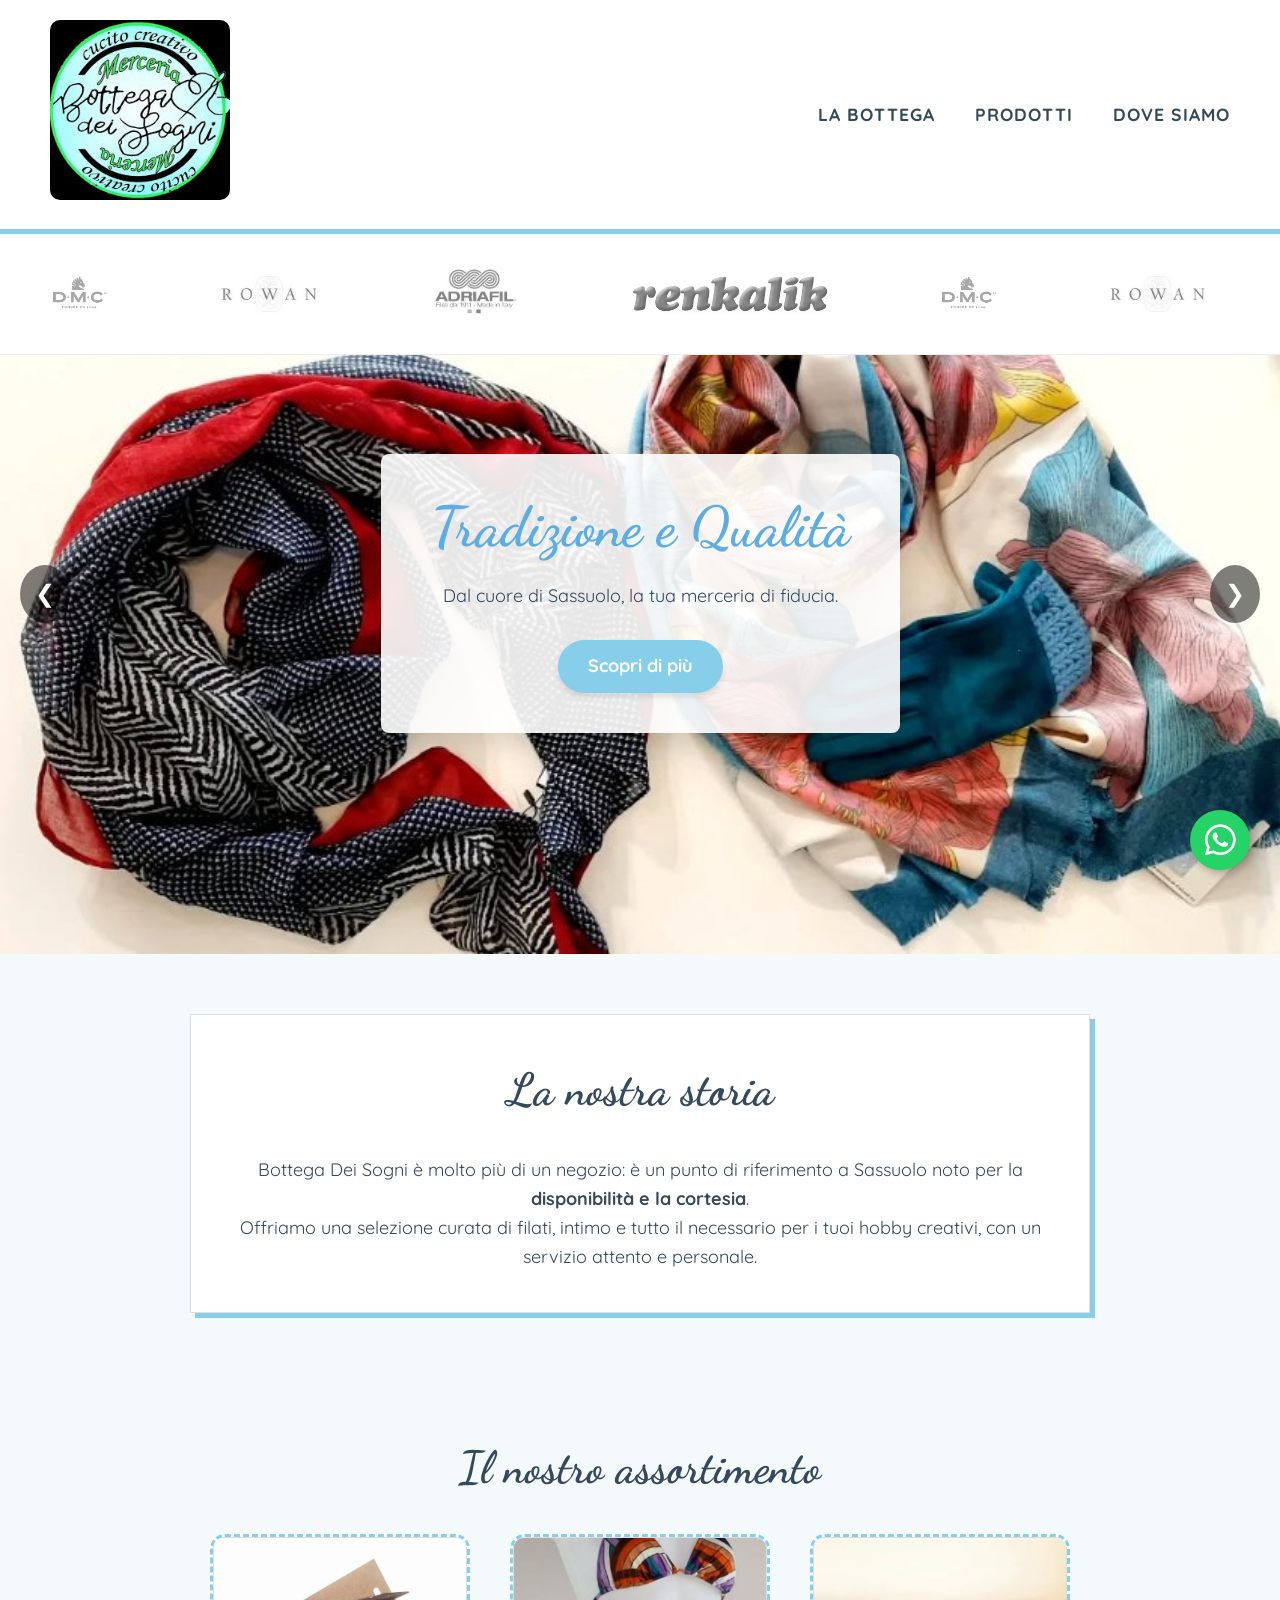
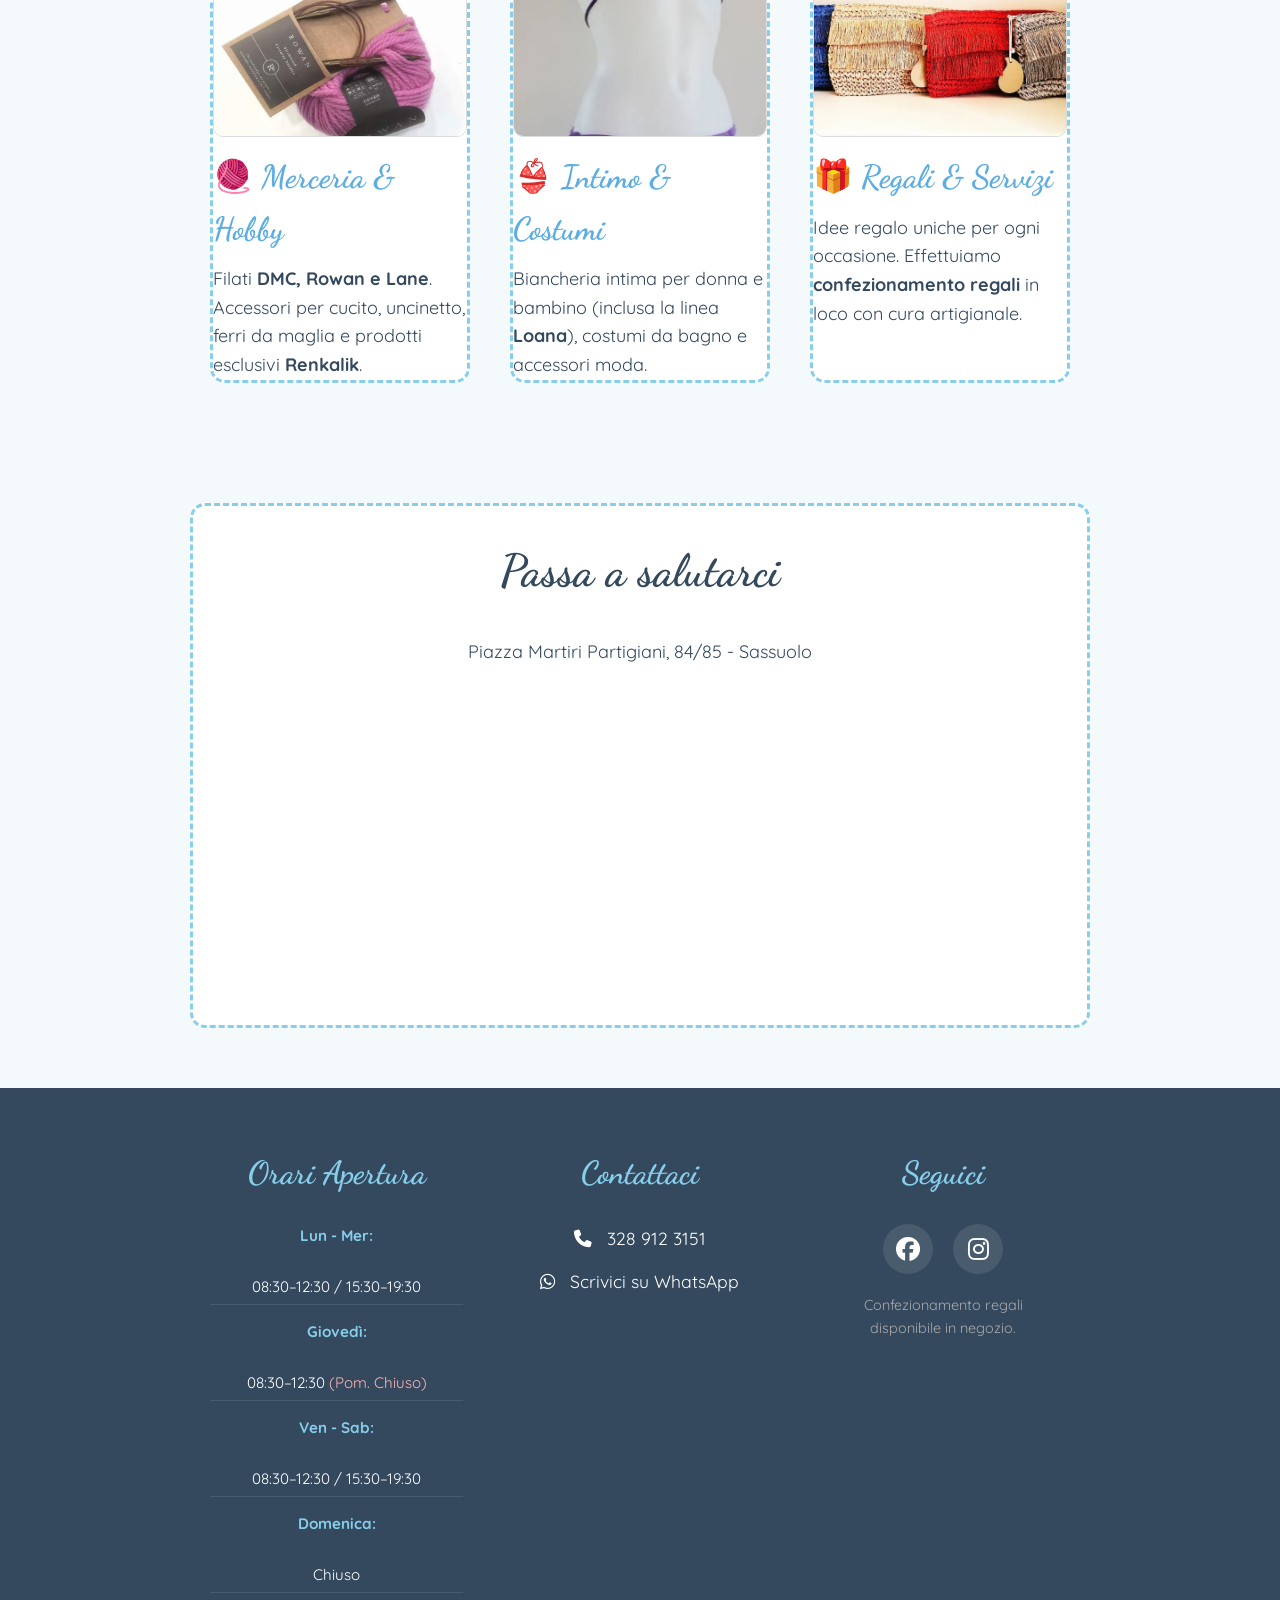
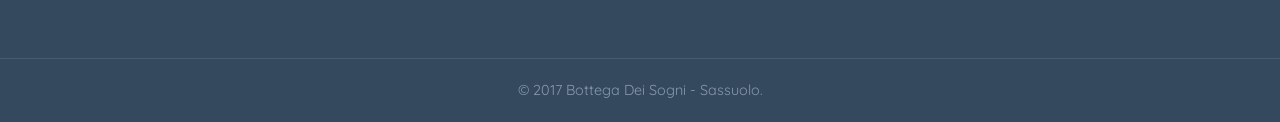
==== index.html @ 80fe4a5e "Update and rename BottegaDeiSogni.html to index.html" ====
<!DOCTYPE html>
<html lang="it">
<head>
    <meta charset="UTF-8">
    <meta name="viewport" content="width=device-width, initial-scale=1.0">
    <title>Bottega Dei Sogni - Sassuolo</title>
    <link rel="stylesheet" href="BottegaDeiSogni.css">
    <link rel="stylesheet" href="https://cdnjs.cloudflare.com/ajax/libs/font-awesome/6.5.1/css/all.min.css">
    <link href="https://fonts.googleapis.com/css2?family=Dancing+Script:wght@700&family=Quicksand:wght@400;600&display=swap" rel="stylesheet">
</head>
<body>

    <header>
        <div class="container header-layout">
            <div class="logo-container">
                <img src="logo.jpg" alt="Logo Bottega Dei Sogni" id="main-logo">
            </div>
            <nav>
                <ul>
                    <li><a href="#chi-siamo">La Bottega</a></li>
                    <li><a href="#prodotti">Prodotti</a></li>
                    <li><a href="#contatti">Dove Siamo</a></li>
                </ul>
            </nav>
        </div>
    </header>

    <section id="hero-slider">
        <div class="slider-wrapper">

            <div class="slide active" style="background-image: url('slide1.jpg');">
                <div class="hero-content">
                    <h1>Tradizione e Qualità</h1>
                    <p>Dal cuore di Sassuolo, la tua merceria di fiducia.</p>
                    <a href="#chi-siamo" class="btn">Scopri di più</a>
                </div>
            </div>

            <div class="slide" style="background-image: url('slide2.jpg');">
                <div class="hero-content">
                    <h1>Filati Pregiati</h1>
                    <p>DMC, Rowan e le migliori lane per le tue creazioni.</p>
                    <a href="#prodotti" class="btn">Guarda i filati</a>
                </div>
            </div>

            <div class="slide" style="background-image: url('slide3.jpg');">
                <div class="hero-content">
                    <h1>Intimo ed Eleganza</h1>
                    <p>Comfort e stile con le nostre linee esclusive.</p>
                    <a href="#contatti" class="btn">Vienici a trovare</a>
                </div>
            </div>

        </div>

        <section id="partners">
            <div class="logos-container">

                <div class="logos-slide">
                    <img src="logo-dmc.jpg" alt="DMC">
                    <img src="logo-rowan.jpg" alt="Rowan">
                    <img src="logo-adriafil.jpg" alt="Adriafil"> 
                    <img src="logo-renkalik.jpg" alt="Renkalik">

                    <img src="logo-dmc.jpg" alt="DMC">
                    <img src="logo-rowan.jpg" alt="Rowan">
                    <img src="logo-adriafil.jpg" alt="Adriafil">
                    <img src="logo-renkalik.jpg" alt="Renkalik">

                    <img src="logo-dmc.jpg" alt="DMC">
                    <img src="logo-rowan.jpg" alt="Rowan">
                    <img src="logo-adriafil.jpg" alt="Adriafil">
                    <img src="logo-renkalik.jpg" alt="Renkalik">
                </div>
            
                <div class="logos-slide">
                    <img src="logo-dmc.jpg" alt="DMC">
                    <img src="logo-rowan.jpg" alt="Rowan">
                    <img src="logo-adriafil.jpg" alt="Adriafil">
                    <img src="logo-renkalik.jpg" alt="Renkalik">

                    <img src="logo-dmc.jpg" alt="DMC">
                    <img src="logo-rowan.jpg" alt="Rowan">
                    <img src="logo-adriafil.jpg" alt="Adriafil">
                    <img src="logo-renkalik.jpg" alt="Renkalik">

                    <img src="logo-dmc.jpg" alt="DMC">
                    <img src="logo-rowan.jpg" alt="Rowan">
                    <img src="logo-adriafil.jpg" alt="Adriafil">
                    <img src="logo-renkalik.jpg" alt="Renkalik">
                </div>
            
            </div>
        </section>

        <button class="prev-btn" onclick="changeSlide(-1)">&#10094;</button>
        <button class="next-btn" onclick="changeSlide(1)">&#10095;</button>
    </section>

    <section id="chi-siamo" class="container section-padding">
        <div class="paper-effect">
            <h2>La nostra storia</h2>
            <p>Bottega Dei Sogni è molto più di un negozio: è un punto di riferimento a Sassuolo noto per la <strong>disponibilità e la cortesia</strong>.</p>
            <p>Offriamo una selezione curata di filati, intimo e tutto il necessario per i tuoi hobby creativi, con un servizio attento e personale.</p>
        </div>
    </section>

    <section id="prodotti" class="bg-pattern section-padding">
        <div class="container">
            <h2>Il nostro assortimento</h2>

            <div class="grid">
                <div class="card stitch-border">
                    <img src="merceria.jpg" alt="Filati e Merceria Sassuolo" class="card-img">
                    <h3>🧶 Merceria & Hobby</h3>
                    <p>Filati <strong>DMC, Rowan e Lane</strong>. Accessori per cucito, uncinetto, ferri da maglia e prodotti esclusivi <strong>Renkalik</strong>.</p>
                </div>
            
                <div class="card stitch-border">
                    <img src="intimo.jpg" alt="Intimo Donna Bambino Sassuolo" class="card-img">
                    <h3>👙 Intimo & Costumi</h3>
                    <p>Biancheria intima per donna e bambino (inclusa la linea <strong>Loana</strong>), costumi da bagno e accessori moda.</p>
                </div>
            
                <div class="card stitch-border">
                    <img src="regalo.jpg" alt="Idee Regalo e Confezioni" class="card-img">
                    <h3>🎁 Regali & Servizi</h3>
                    <p>Idee regalo uniche per ogni occasione. Effettuiamo <strong>confezionamento regali</strong> in loco con cura artigianale.</p>
                </div>
            </div>
            
        </div>
    </section>

    <section id="contatti" class="container section-padding">
        <div class="contact-box stitch-border">
            <h2>Passa a salutarci</h2>
            <p>Piazza Martiri Partigiani, 84/85 - Sassuolo</p>
            
            <iframe 
                src="https://www.google.com/maps/embed?pb=!1m18!1m12!1m3!1d2870.56789!2d10.78!3d44.54!2m3!1f0!2f0!3f0!3m2!1i1024!2i768!4f13.1!3m3!1m2!1s0x0%3A0x0!2zNDTCsDMyJzI0LjAiTiAxMMKwNDYnNDguMCJF!5e0!3m2!1sit!2sit!4v1600000000000!5m2!1sit!2sit" 
                width="100%" 
                height="300" 
                style="border:0; margin-top: 20px;" 
                allowfullscreen="" 
                loading="lazy">
            </iframe>
        </div>
    </section>
    
    <footer>
        <div class="container footer-content">

            <div class="footer-col">
                <h3>Orari Apertura</h3>
                <ul class="orari-list">
                    <li><strong>Lun - Mer:</strong><br>08:30–12:30 / 15:30–19:30</li>
                    <li><strong>Giovedì:</strong><br>08:30–12:30 <span style="color: #ffb3b3;">(Pom. Chiuso)</span></li>
                    <li><strong>Ven - Sab:</strong><br>08:30–12:30 / 15:30–19:30</li>
                    <li><strong>Domenica:</strong><br>Chiuso</li>
                </ul>
            </div>

            <div class="footer-col">
                <h3>Contattaci</h3>
                <ul class="contact-list">
                    <li>
                        <i class="fas fa-phone"></i> 
                        <a href="tel:+39 328 912 3151"> 328 912 3151</a>
                    </li>
                    <li>
                        <i class="fab fa-whatsapp"></i> 
                        <a href="https://wa.me/393289123151">Scrivici su WhatsApp</a>
                    </li>
                </ul>
            </div>

            <div class="footer-col">
                <h3>Seguici</h3>
                <div class="social-icons">
                    <a href="https://www.facebook.com/p/Bottega-Dei-Sogni-Sassuolo" target="_blank" title="Facebook">
                        <i class="fab fa-facebook"></i>
                    </a>
                    <a href="https://www.instagram.com/" target="_blank" title="Instagram">
                        <i class="fab fa-instagram"></i>
                    </a>
                </div>
                <p style="margin-top: 20px; font-size: 0.9rem; color: #aaa;">
                    Confezionamento regali<br>disponibile in negozio.
                </p>
            </div>

        </div>

        <div class="copyright">
            <p>&copy; 2017 Bottega Dei Sogni - Sassuolo.</p>
        </div>
    </footer>
    <script>
        let currentSlide = 0;
        const slides = document.querySelectorAll('.slide');
        const totalSlides = slides.length;
        
        // Funzione per cambiare slide automaticamente
        function showSlide(index) {
            // Rimuovi 'active' da tutte
            slides.forEach(slide => slide.classList.remove('active'));

            // Calcola l'indice corretto (se arrivi alla fine, ricomincia)
            if (index >= totalSlides) currentSlide = 0;
            else if (index < 0) currentSlide = totalSlides - 1;
            else currentSlide = index;
        
            // Aggiungi 'active' a quella giusta
            slides[currentSlide].classList.add('active');
        }

        // Funzione per i pulsanti
        function changeSlide(direction) {
            showSlide(currentSlide + direction);
        }

        // Cambio automatico ogni 5 secondi
        setInterval(() => {
            changeSlide(1);
        }, 5000);
    </script>
        <a href="https://wa.me/393330000000" class="whatsapp-float" target="_blank">
        <i class="fab fa-whatsapp"></i>
    </a>
</body>

</html>
---- BottegaDeiSogni.css ----
/* --- COLORI & FONT --- */
:root {
    --azzurro: #87CEEB;     /* Il tuo azzurro chiaro */
    --azzurro-dark: #5dade2; /* Un azzurro più intenso per i bordi */
    --bianco: #ffffff;
    --sfondo: #f4f9fc;      /* Un bianco ghiaccio appena sporco di blu */
    --testo: #34495e;       /* Blu scuro elegante */
    
    --font-titoli: 'Dancing Script', cursive; /* Font "scritto a mano" */
    --font-testo: 'Quicksand', sans-serif;    /* Font rotondo e leggibile */
}

/* --- RESET BASE --- */
* { margin: 0; padding: 0; box-sizing: border-box; }

body {
    /* Colore di base */
    background-color: var(--sfondo);
    color: var(--testo);
    font-family: var(--font-testo);
    font-size: 18px;
    line-height: 1.6;

    /* --- SFONDO A STRISCE GLOBALE --- */
    background-image: repeating-linear-gradient(
        45deg,
        var(--sfondo),
        var(--sfondo) 10px,
        #eef6fa 20px, /* Un azzurrino chiarissimo */
        #eef6fa 20px
    );
    
    /* TRUCCO PRO: Lo sfondo resta fermo mentre scorri */
    background-attachment: fixed; 
}

/* --- HEADER & LOGO --- */
header {
    background-color: var(--bianco);
    padding: 20px 0;
    border-bottom: 5px solid var(--azzurro); /* Bordo colorato sotto al menu */
    text-align: center;
}

.header-layout {
    display: flex;
    flex-direction: column;
    align-items: center;
    gap: 15px;
}

#main-logo {
    max-width: 200px; /* Regola questa dimensione in base al tuo logo */
    height: auto;
    border-radius: 10px; /* Angoli del logo smussati */
}

nav ul {
    list-style: none;
    display: flex;
    gap: 30px;
    margin-top: 10px;
}

nav a {
    text-decoration: none;
    color: var(--testo);
    font-weight: bold;
    font-size: 1.1rem;
    text-transform: uppercase;
    letter-spacing: 1px;
    padding-bottom: 5px;
    border-bottom: 2px solid transparent;
    transition: 0.3s;
}

nav a:hover {
    color: var(--azzurro-dark);
    border-bottom: 2px solid var(--azzurro);
}

/* --- HERO SECTION (Semplice e diretta) --- */
#hero {
    background-color: var(--bianco);
    padding: 60px 20px;
    text-align: center;
    border-bottom: 2px dashed var(--azzurro); /* EFFETTO CUCITURA */
}

h1 {
    font-family: var(--font-titoli);
    font-size: 3.5rem; /* Titolo grande */
    color: var(--azzurro-dark);
    margin-bottom: 10px;
}

.subtitle {
    font-size: 1.2rem;
    color: #666;
    margin-bottom: 20px;
}

.divider {
    font-size: 2rem;
    color: var(--azzurro);
    margin: 20px 0;
}

.btn {
    background-color: var(--azzurro);
    color: var(--bianco);
    padding: 12px 30px;
    border-radius: 50px;
    text-decoration: none;
    font-weight: bold;
    box-shadow: 0 4px 6px rgba(0,0,0,0.1); /* Ombra sotto il bottone */
    transition: transform 0.2s;
}

.btn:hover {
    background-color: var(--azzurro-dark);
    transform: scale(1.05); /* Si ingrandisce leggermente */
}

/* --- EFFETTO CARTA --- */
.container {
    max-width: 900px;
    margin: 0 auto;
    padding: 0 20px;
}

.section-padding { padding: 60px 0; }

.paper-effect {
    background: #fff;
    padding: 40px;
    border: 1px solid #ddd;
    box-shadow: 5px 5px 0px var(--azzurro); /* Ombra solida azzurra */
    text-align: center;
}

h2 {
    font-family: var(--font-titoli);
    font-size: 2.8rem;
    color: var(--testo);
    margin-bottom: 30px;
    text-align: center;
}

/* --- IMMAGINI NELLE CARD --- */
.card-img {
    width: 100%;            /* Occupa tutta la larghezza della card */
    height: 200px;          /* Altezza fissa per tenerle tutte uguali */
    object-fit: cover;      /* Taglia l'immagine se è troppo grande senza deformarla */
    border-radius: 10px;    /* Arrotonda gli angoli */
    margin-bottom: 15px;    /* Spazio tra foto e titolo */
    border: 1px solid #ddd; /* Un bordino leggero attorno alla foto */
}

/* --- GRIGLIA PRODOTTI --- */


.grid {
    display: grid;
    grid-template-columns: repeat(auto-fit, minmax(250px, 1fr));
    gap: 40px;
}
#prodotti {
    background-color: transparent; /* <--- FONDAMENTALE: Toglie il bianco e mostra le strisce */
    padding: 60px 0; /* Mantiene lo spazio sopra e sotto */
}

/* Assicuriamoci che le CARD rimangano bianche, altrimenti non si legge il testo sulle strisce */
.card {
    background-color: #ffffff; /* Le schede devono essere bianche */
    /* ... lascia le altre regole che c'erano (border, padding, ecc.) ... */
}       

/* QUESTA CLASSE CREA L'EFFETTO CUCITURA */
.stitch-border {
    border: 3px dashed var(--azzurro);
    border-radius: 15px;
}

.card:hover {
    transform: translateY(-10px);
    box-shadow: 0 10px 20px rgba(0,0,0,0.1);
    border-color: var(--azzurro-dark);
}

.card h3 {
    font-family: var(--font-titoli);
    font-size: 2rem;
    color: var(--azzurro-dark);
    margin-bottom: 10px;
}

/* --- CONTATTI E FOOTER --- */
.contact-box {
    background: var(--bianco);
    padding: 30px;
    text-align: center;
}

footer {
    background-color: var(--testo);
    color: var(--bianco);
    text-align: center;
    padding: 30px;
    font-size: 0.9rem;
}

/* --- FOOTER & CONTATTI (Versione Centrata) --- */
footer {
    background-color: var(--testo); /* Blu scuro */
    color: var(--bianco);
    padding: 60px 0 20px 0;
    text-align: center; /* <-- QUESTO CENTRA TUTTI I TESTI */
}

.footer-content {
    display: flex;
    flex-wrap: wrap;
    justify-content: center; /* <-- QUESTO CENTRA LE COLONNE NELLA PAGINA */
    gap: 50px; /* Spazio abbondante tra le colonne */
}

.footer-col {
    flex: 1; /* Le colonne prendono lo stesso spazio */
    min-width: 250px; /* Non diventano mai troppo piccole */
    max-width: 350px;
}

.footer-col h3 {
    font-family: var(--font-titoli);
    font-size: 2rem;
    color: var(--azzurro);
    margin-bottom: 25px;
}

/* LISTA CONTATTI */
.contact-list {
    list-style: none;
    padding: 0;
}

.contact-list li {
    margin-bottom: 15px;
    font-size: 1.1rem;
    display: flex;
    align-items: center;
    justify-content: center; /* <-- FONDAMENTALE: Centra icona e testo insieme */
    gap: 15px;
}

.contact-list a {
    color: var(--bianco);
    text-decoration: none;
    transition: 0.3s;
}

.contact-list a:hover {
    color: var(--azzurro);
    text-decoration: underline;
}

/* ICONE SOCIAL */
.social-icons {
    display: flex;
    justify-content: center; /* <-- Centra le icone social */
    gap: 20px;
}

.social-icons a {
    background-color: rgba(255,255,255,0.1);
    color: var(--bianco);
    width: 50px;
    height: 50px;
    display: flex;
    align-items: center;
    justify-content: center;
    border-radius: 50%;
    font-size: 1.5rem;
    transition: 0.3s;
    text-decoration: none;
}

.social-icons a:hover {
    background-color: var(--azzurro);
    transform: translateY(-5px) scale(1.1); /* Effetto pop leggermente più grande */
}

/* COPYRIGHT IN FONDO */
.copyright {
    margin-top: 50px;
    padding-top: 20px;
    border-top: 1px solid rgba(255,255,255,0.1);
    font-size: 0.9rem;
    color: #8898aa; /* Grigio chiaro elegante */
}

/* MOBILE */
@media (max-width: 768px) {
    .footer-content {
        flex-direction: column;
        align-items: center; /* Assicura che su mobile sia tutto al centro */
        gap: 40px;
    }
}

/* Stile specifico per la lista orari */
.orari-list {
    list-style: none; /* Toglie i pallini */
    padding: 0;
    font-size: 0.95rem;
}

.orari-list li {
    margin-bottom: 15px; /* Spazio tra i giorni */
    border-bottom: 1px solid rgba(255,255,255,0.1); /* Righetta sottile separatoria */
    padding-bottom: 5px;
}

.orari-list strong {
    color: var(--azzurro); /* Giorni in azzurro */
    display: block; /* Mette il giorno sopra e l'orario sotto */
    margin-bottom: 2px;
}   

/* --- AGGIUSTAMENTI SPECIFICI PER MOBILE --- */

/* Quando lo schermo è più stretto di 768px (tablet e cellulari) */
@media (max-width: 768px) {
    
    /* Rimpiccioliamo il logo */
    #main-logo {
        max-width: 150px; /* Era 200px su desktop. Proviamo 150px. */
    }

    /* Già che ci siamo, riduciamo un po' anche il titolo principale che spesso su mobile va a capo male */
    h1 {
        font-size: 2.5rem; /* Era 3.5rem */
    }
}

/* --- LAYOUT DESKTOP FULL WIDTH --- */
@media (min-width: 769px) {
    
    /* 1. Sblocchiamo la larghezza del contenitore SOLO nell'header */
    header .container {
        max-width: 100%;    /* Occupa tutto lo schermo */
        padding: 0 50px;    /* Lascia un po' di aria dai bordi del monitor */
    }

    /* 2. Disponiamo Logo e Menu agli estremi opposti */
    .header-layout {
        display: flex;
        flex-direction: row;            /* Mette gli elementi in riga orizzontale */
        justify-content: space-between; /* <--- QUESTO è il comando chiave: spinge A e B agli estremi */
        align-items: center;            /* Centra verticalmente (così il menu non è più alto del logo) */
    }

    /* 3. Sistemiamo il menu */
    nav ul {
        margin-top: 0;
        gap: 40px; /* Più spazio tra le voci del menu */
    }

    /* 4. Dimensione logo Desktop */
    #main-logo {
        max-width: 180px; 
    }
}

/* --- HERO SLIDER --- */
#hero-slider {
    position: relative;
    width: 100%;
    height: 80vh; /* Alto l'80% dello schermo, molto impattante */
    overflow: hidden;
}

.slide {
    position: absolute;
    top: 0;
    left: 0;
    width: 100%;
    height: 100%;
    background-size: cover;
    background-position: center;
    display: flex; /* Flexbox per centrare il testo */
    align-items: center;
    justify-content: center;
    text-align: center;
    opacity: 0; /* Di base sono invisibili */
    transition: opacity 1s ease-in-out; /* Effetto dissolvenza elegante */
}

/* La classe .active rende visibile la slide corrente */
.slide.active {
    opacity: 1;
}

/* --- CORREZIONE HERO CONTENT --- */
.hero-content {
    background: rgba(255, 255, 255, 0.9); /* Sfondo bianco un po' più solido */
    padding: 40px 50px;
    border-radius: 8px;
    box-shadow: 0 10px 30px rgba(0,0,0,0.15);
    max-width: 700px;
    
    /* QUESTA È LA PARTE CHE RISOLVE IL PROBLEMA: */
    display: flex;           /* Attiva il layout intelligente */
    flex-direction: column;  /* Ordina tutto in verticale (uno sotto l'altro) */
    align-items: center;     /* Centra tutto orizzontalmente */
    gap: 20px;               /* Mette 20px di spazio automatico tra Titolo, Testo e Bottone */
}

/* Assicuriamoci che i margini vecchi non diano fastidio */
.hero-content h1 {
    margin: 0; /* Toglie margini extra al titolo */
    line-height: 1.2;
}

.hero-content p {
    margin: 0; /* Toglie margini extra al paragrafo */
}

.hero-content .btn {
    margin-top: 10px; /* Un po' di aria in più sopra il bottone se serve */
}

/* Pulsanti frecce */
.prev-btn, .next-btn {
    position: absolute;
    top: 50%;
    transform: translateY(-50%);
    background: rgba(0,0,0,0.5);
    color: white;
    border: none;
    padding: 15px;
    cursor: pointer;
    font-size: 24px;
    border-radius: 50%;
    transition: 0.3s;
}

.prev-btn:hover, .next-btn:hover { background: var(--azzurro); }
.prev-btn { left: 20px; }
.next-btn { right: 20px; }

/* --- OTTIMIZZAZIONE SLIDER MOBILE --- */
@media (max-width: 768px) {
    
    .hero-content {
        /* 1. Riduciamo drasticamente lo spazio interno (padding) */
        padding: 20px 15px; 
        
        /* 2. Rendiamo lo sfondo più trasparente (0.8 invece di 0.9) così si vede la foto sotto */
        background: rgba(255, 255, 255, 0.8); 
        
        /* 3. Stringiamo la larghezza massima */
        width: 85%; 
        margin: 0 auto; /* Assicura che resti centrato */
        
        /* 4. Riduciamo lo spazio tra gli elementi interni */
        gap: 10px;
    }

    /* Rimpiccioliamo il testo per non occupare tutto lo schermo */
    .hero-content h1 {
        font-size: 2rem; /* Titolo più piccolo */
    }

    .hero-content p {
        font-size: 1rem; /* Testo più piccolo */
        line-height: 1.3;
    }

    .hero-content .btn {
        padding: 8px 20px; /* Bottone più compatto */
        font-size: 0.9rem;
    }
}

/* --- MIGLIORAMENTO CARD PRODOTTI (Effetto Zoom) --- */

/* 1. Prepariamo la card a contenere l'effetto */
.card {
    transition: all 0.4s ease; /* Rende tutti i movimenti fluidi */
    overflow: hidden; /* Fondamentale: se la foto si ingrandisce, non esce dai bordi */
}

/* 2. Regole specifiche per l'immagine dentro la card */
.card-img {
    transition: transform 0.5s ease; /* L'immagine si muove più lentamente della card */
    width: 100%;
    /* Assicuriamoci che l'immagine riempia bene lo spazio */
    display: block; 
}

/* 3. COSA SUCCEDE QUANDO PASSI IL MOUSE (HOVER) */
.card:hover {
    transform: translateY(-10px); /* La card sale verso l'alto */
    box-shadow: 0 15px 30px rgba(135, 206, 235, 0.3); /* Ombra azzurra luminosa sotto */
    border-style: solid; /* Il bordo tratteggiato diventa solido e deciso */
    border-color: var(--azzurro-dark);
}

.card:hover .card-img {
    transform: scale(1.1); /* L'immagine si ingrandisce del 10% (Zoom In) */
}

/* --- INFINITE LOGO SLIDER (LOOP FIX) --- */
#partners {
    padding: 30px 0;
    background-color: white;
    overflow: hidden; /* Nasconde ciò che esce */
    position: relative;
    border-bottom: 1px solid #eee;
}

.logos-container {
    display: flex;
    width: 100%;
    /* Questo assicura che non ci siano spazi strani tra le due strisce */
    white-space: nowrap; 
}

.logos-slide {
    display: flex;
    align-items: center;
    /* L'animazione muove la striscia verso sinistra */
    animation: scroll 35s linear infinite;
}

/* Stile loghi */
.logos-slide img {
    height: 60px; /* Altezza loghi */
    margin: 0 50px; /* Spazio abbondante tra i loghi */
    filter: grayscale(100%);
    opacity: 0.6;
    transition: 0.3s;
    /* Importante: impedisce che i loghi vengano schiacciati */
    flex-shrink: 0; 
}

.logos-slide img:hover {
    filter: grayscale(0%);
    opacity: 1;
    transform: scale(1.1);
}

/* IL MOTORE DEL LOOP */
@keyframes scroll {
    from {
        transform: translateX(0);
    }
    to {
        /* Sposta la striscia esattamente della sua intera lunghezza */
        transform: translateX(-100%);
    }
}

/* MOBILE */
@media (max-width: 768px) {
    .logos-slide img {
        height: 40px;
        margin: 0 25px;
    }
}


/* --- BOTTONE WHATSAPP FLUTTUANTE --- */
.whatsapp-float {
    position: fixed;
    width: 60px;
    height: 60px;
    bottom: 30px;
    right: 30px;
    background-color: #25d366;
    color: #FFF;
    border-radius: 50%;
    text-align: center;
    font-size: 35px;
    box-shadow: 2px 2px 10px rgba(0,0,0,0.3);
    z-index: 1000;
    
    /* Per centrare l'icona */
    display: flex;
    align-items: center;
    justify-content: center;
    
    transition: all 0.3s ease;

    /* --- AGGIUNGI QUESTA RIGA FONDAMENTALE: --- */
    text-decoration: none !important; /* Toglie la striscia sotto */
}

/* Effetto quando passi il mouse */
.whatsapp-float:hover {
    background-color: #128c7e; /* Verde più scuro */
    transform: scale(1.1); /* Si ingrandisce un po' */
    color: white;
}

/* MOBILE: Lo facciamo un po' più piccolo per non coprire troppo */
@media (max-width: 768px) {
    .whatsapp-float {
        width: 50px;
        height: 50px;
        bottom: 20px;
        right: 20px;
        font-size: 28px;
    }
}
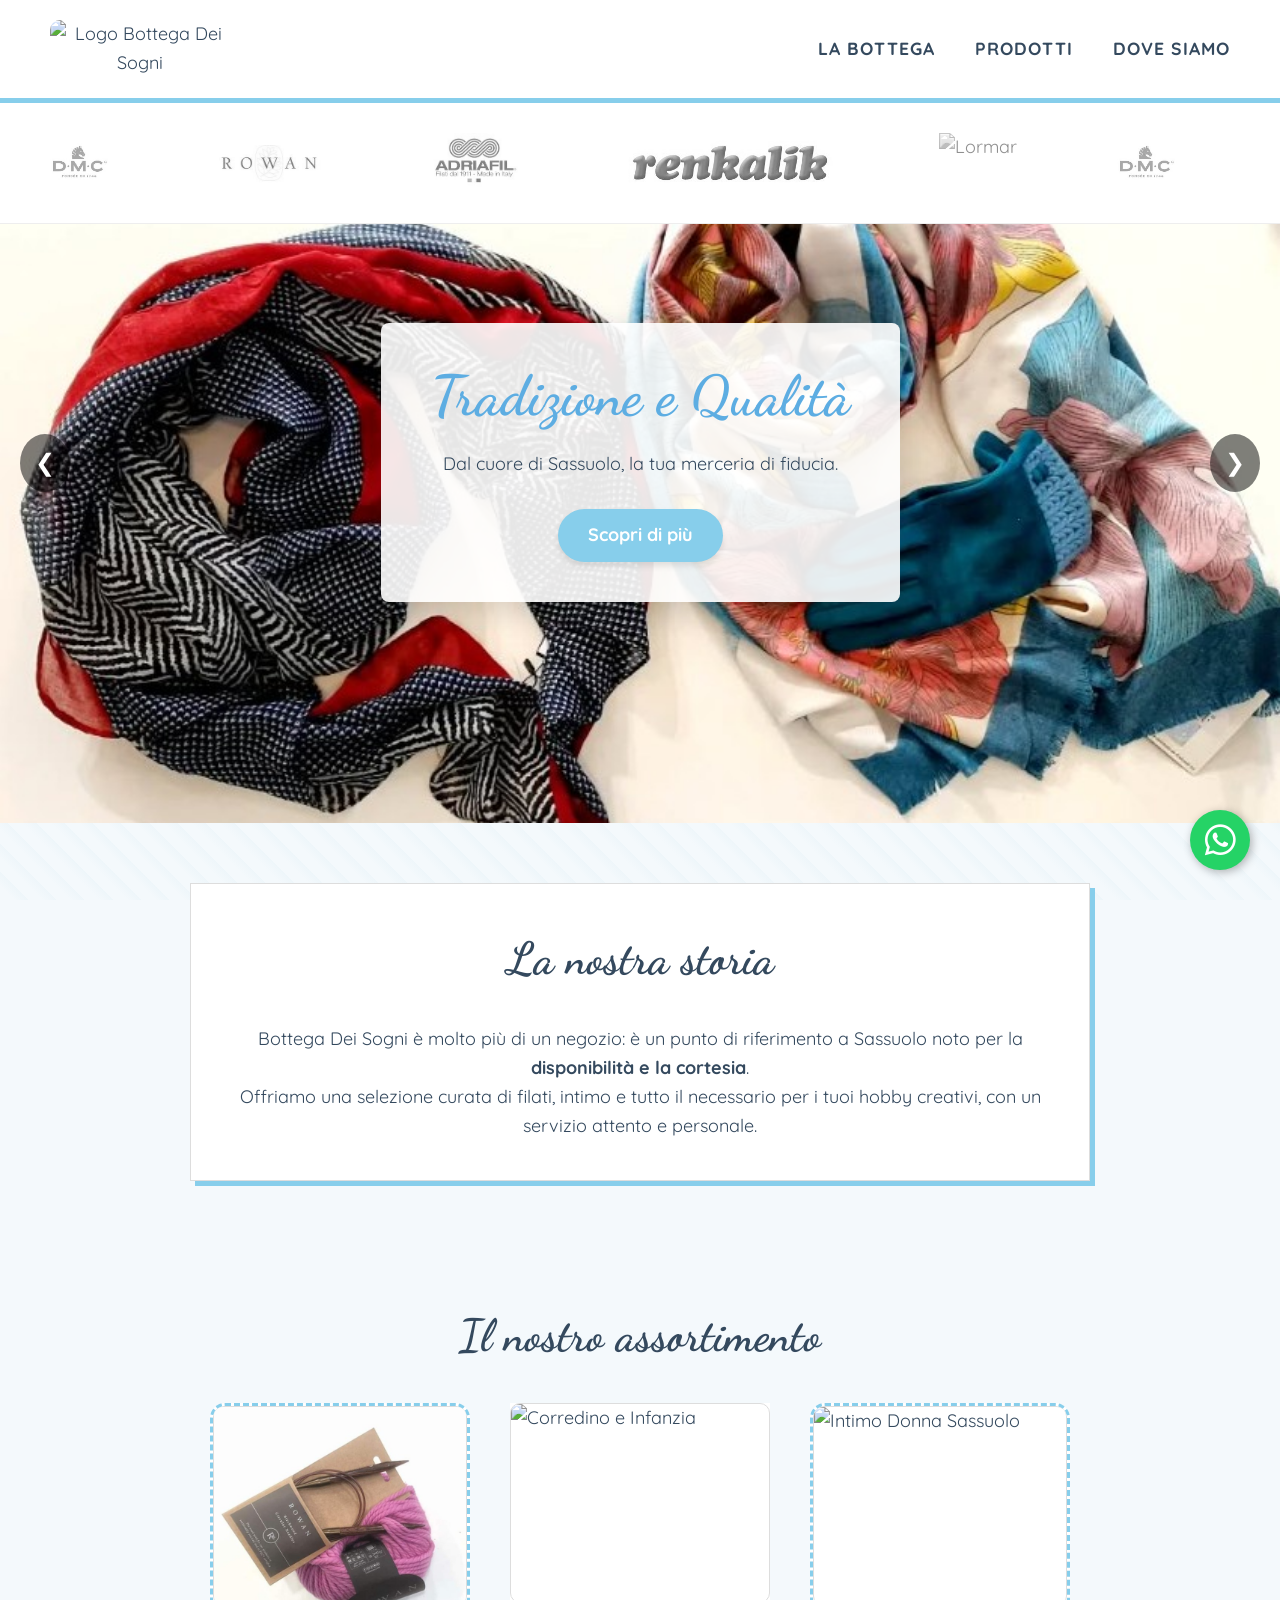
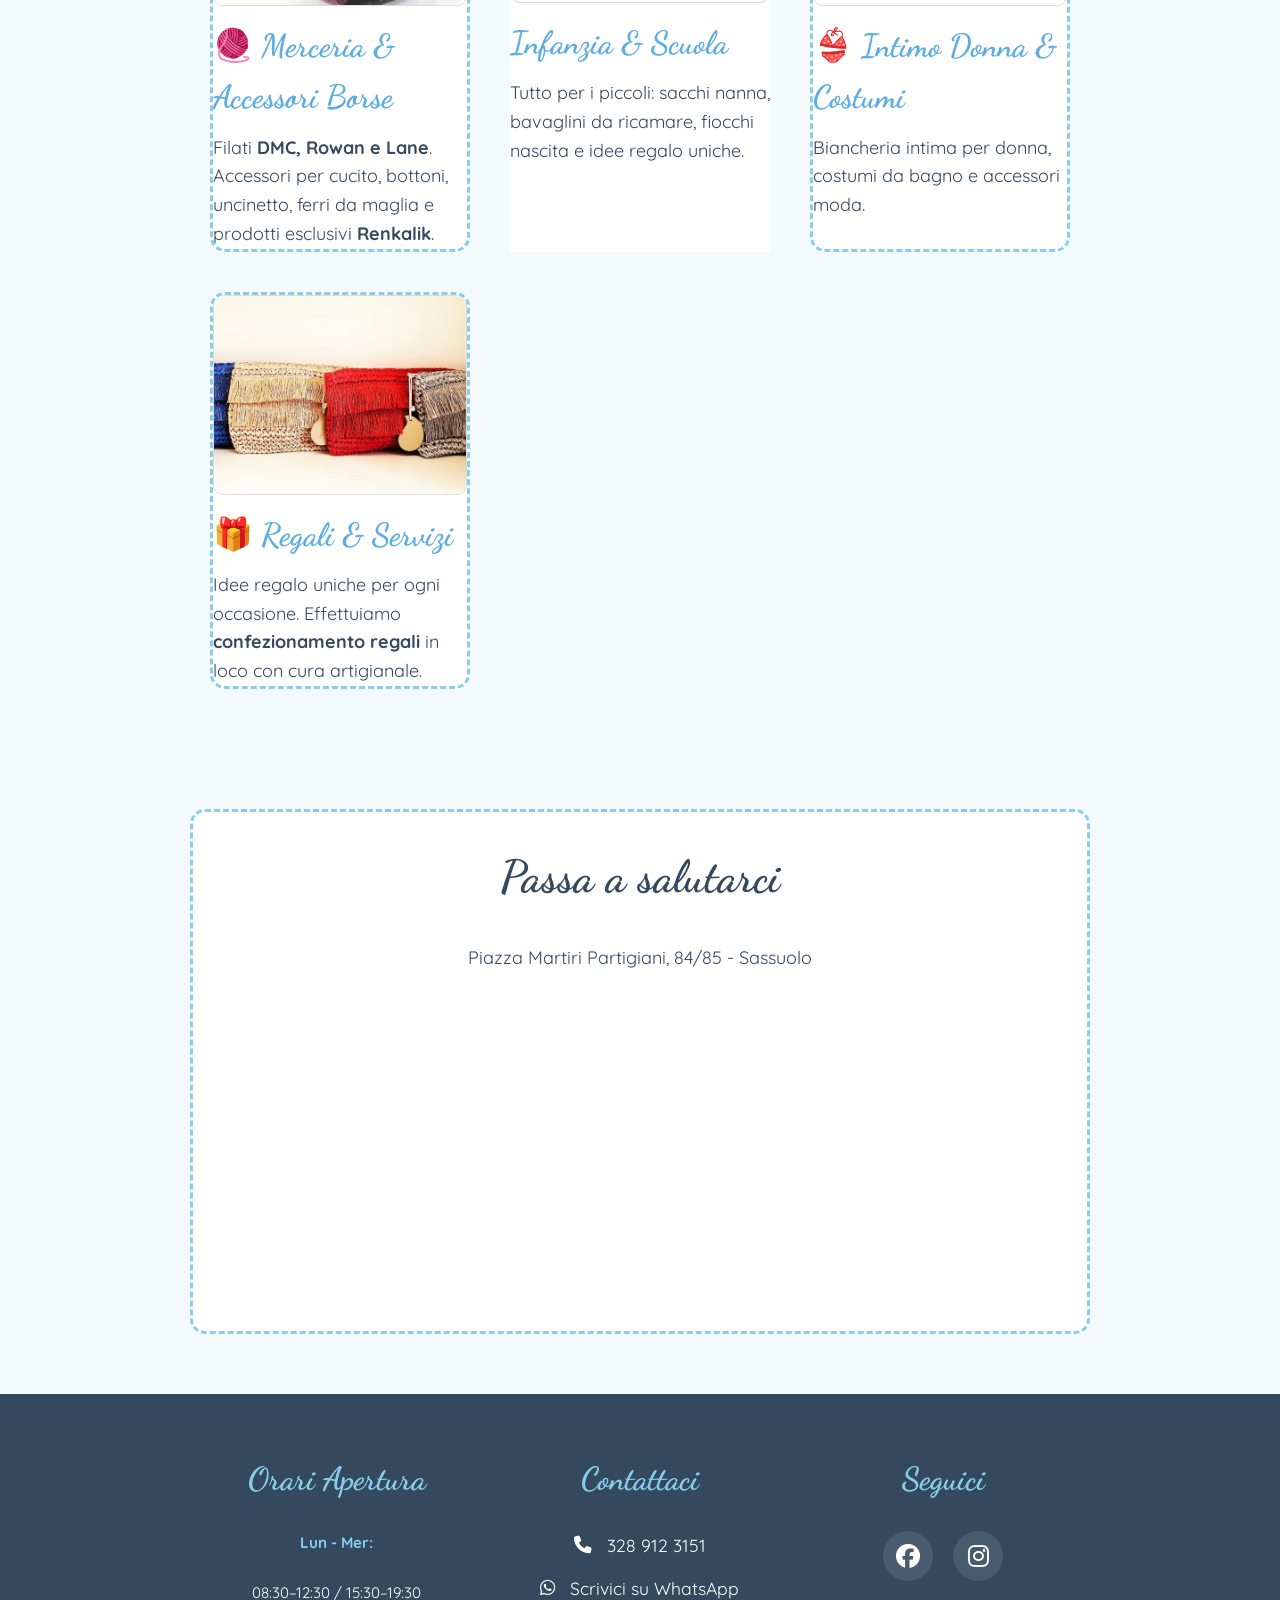
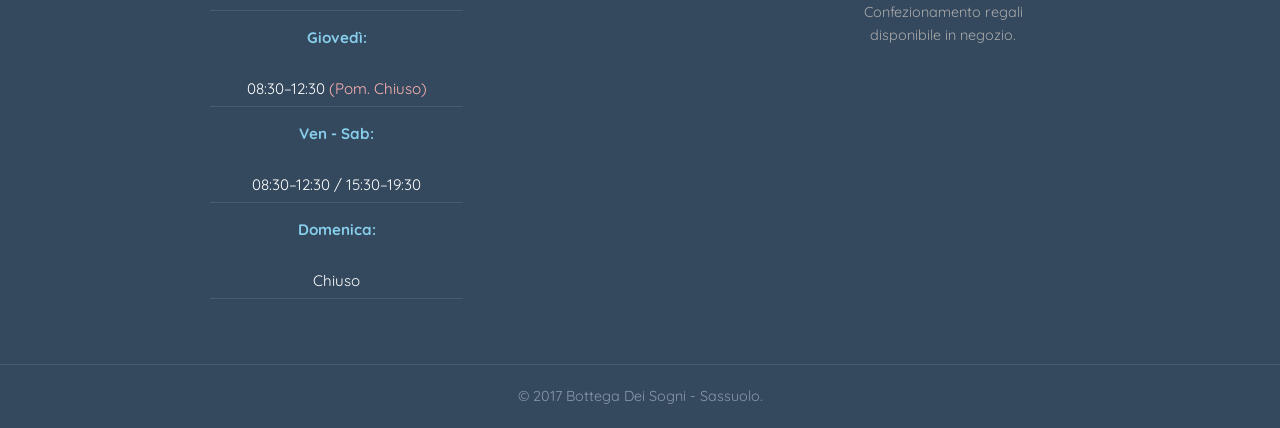
==== commit 88d4e413: "sostituzione generale codice Updated logo image and added new product categories." ====
--- a/index.html
+++ b/index.html
@@ -13,7 +13,7 @@
     <header>
         <div class="container header-layout">
             <div class="logo-container">
-                <img src="logo.jpg" alt="Logo Bottega Dei Sogni" id="main-logo">
+                <img src="logo-negozio.jpeg" alt="Logo Bottega Dei Sogni" id="main-logo">
             </div>
             <nav>
                 <ul>
@@ -62,16 +62,19 @@
                     <img src="logo-rowan.jpg" alt="Rowan">
                     <img src="logo-adriafil.jpg" alt="Adriafil"> 
                     <img src="logo-renkalik.jpg" alt="Renkalik">
-
-                    <img src="logo-dmc.jpg" alt="DMC">
-                    <img src="logo-rowan.jpg" alt="Rowan">
-                    <img src="logo-adriafil.jpg" alt="Adriafil">
-                    <img src="logo-renkalik.jpg" alt="Renkalik">
-
-                    <img src="logo-dmc.jpg" alt="DMC">
-                    <img src="logo-rowan.jpg" alt="Rowan">
-                    <img src="logo-adriafil.jpg" alt="Adriafil">
-                    <img src="logo-renkalik.jpg" alt="Renkalik">
+                    <img src="logo-lormar.jpg" alt="Lormar">
+
+                    <img src="logo-dmc.jpg" alt="DMC">
+                    <img src="logo-rowan.jpg" alt="Rowan">
+                    <img src="logo-adriafil.jpg" alt="Adriafil">
+                    <img src="logo-renkalik.jpg" alt="Renkalik">
+                    <img src="logo-lormar.jpg" alt="Lormar">
+
+                    <img src="logo-dmc.jpg" alt="DMC">
+                    <img src="logo-rowan.jpg" alt="Rowan">
+                    <img src="logo-adriafil.jpg" alt="Adriafil">
+                    <img src="logo-renkalik.jpg" alt="Renkalik">
+                    <img src="logo-lormar.jpg" alt="Lormar">
                 </div>
             
                 <div class="logos-slide">
@@ -113,14 +116,21 @@
             <div class="grid">
                 <div class="card stitch-border">
                     <img src="merceria.jpg" alt="Filati e Merceria Sassuolo" class="card-img">
-                    <h3>🧶 Merceria & Hobby</h3>
-                    <p>Filati <strong>DMC, Rowan e Lane</strong>. Accessori per cucito, uncinetto, ferri da maglia e prodotti esclusivi <strong>Renkalik</strong>.</p>
+                    <h3>🧶 Merceria & Accessori Borse</h3>
+                    <p>Filati <strong>DMC, Rowan e Lane</strong>. Accessori per cucito, bottoni, uncinetto, ferri da maglia e prodotti esclusivi <strong>Renkalik</strong>.</p>
+                </div>
+
+                <div class="card">
+                    <div class="card-image-box"> <img src="foto12.jpeg" alt="Corredino e Infanzia" class="card-img">
+                    </div>
+                    <h3>Infanzia & Scuola</h3>
+                    <p>Tutto per i piccoli: sacchi nanna, bavaglini da ricamare, fiocchi nascita e idee regalo uniche.</p>
                 </div>
             
                 <div class="card stitch-border">
-                    <img src="intimo.jpg" alt="Intimo Donna Bambino Sassuolo" class="card-img">
-                    <h3>👙 Intimo & Costumi</h3>
-                    <p>Biancheria intima per donna e bambino (inclusa la linea <strong>Loana</strong>), costumi da bagno e accessori moda.</p>
+                    <img src="foto5.jpeg" alt="Intimo Donna Sassuolo" class="card-img">
+                    <h3>👙 Intimo Donna & Costumi</h3>
+                    <p>Biancheria intima per donna, costumi da bagno e accessori moda.</p>
                 </div>
             
                 <div class="card stitch-border">
@@ -182,7 +192,7 @@
                     <a href="https://www.facebook.com/p/Bottega-Dei-Sogni-Sassuolo" target="_blank" title="Facebook">
                         <i class="fab fa-facebook"></i>
                     </a>
-                    <a href="https://www.instagram.com/" target="_blank" title="Instagram">
+                    <a href="https://www.instagram.com/manzinidebora_/" target="_blank" title="Instagram">
                         <i class="fab fa-instagram"></i>
                     </a>
                 </div>
@@ -230,5 +240,6 @@
         <i class="fab fa-whatsapp"></i>
     </a>
 </body>
-
 </html>
+
+
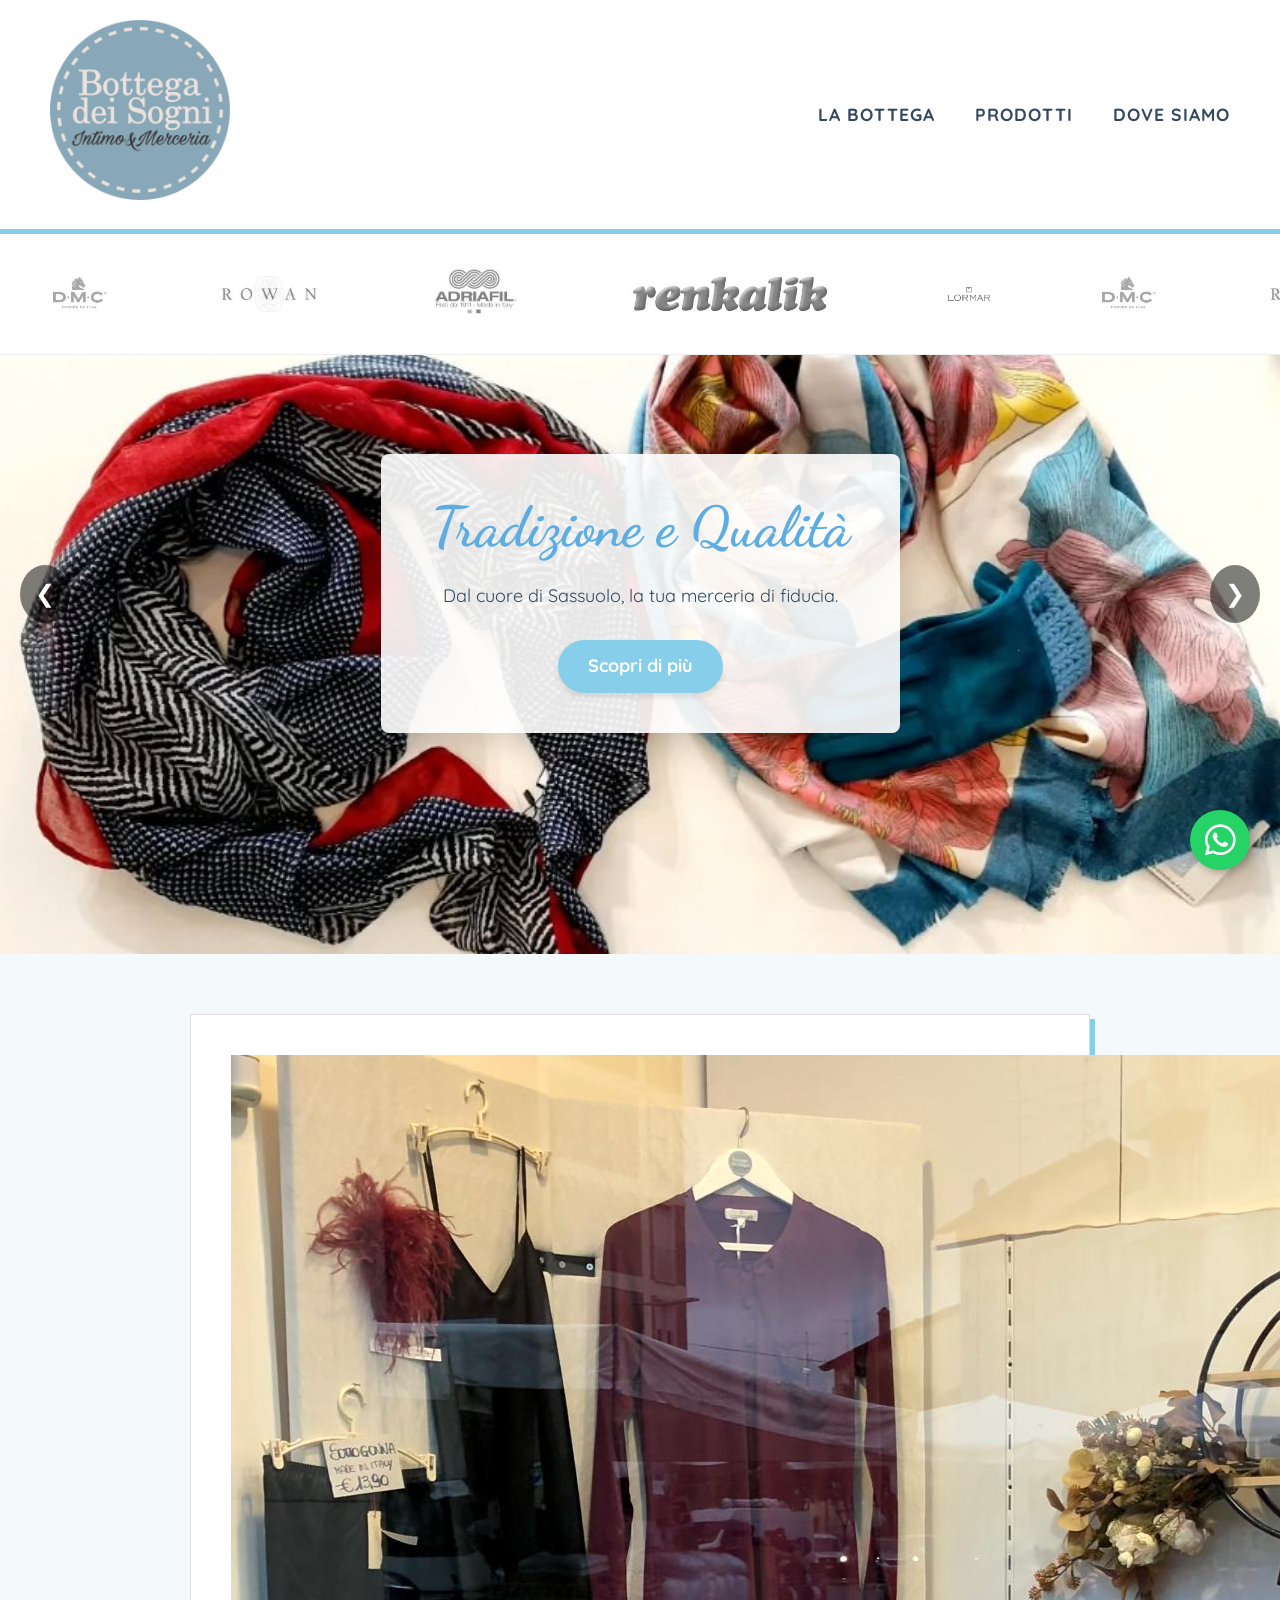
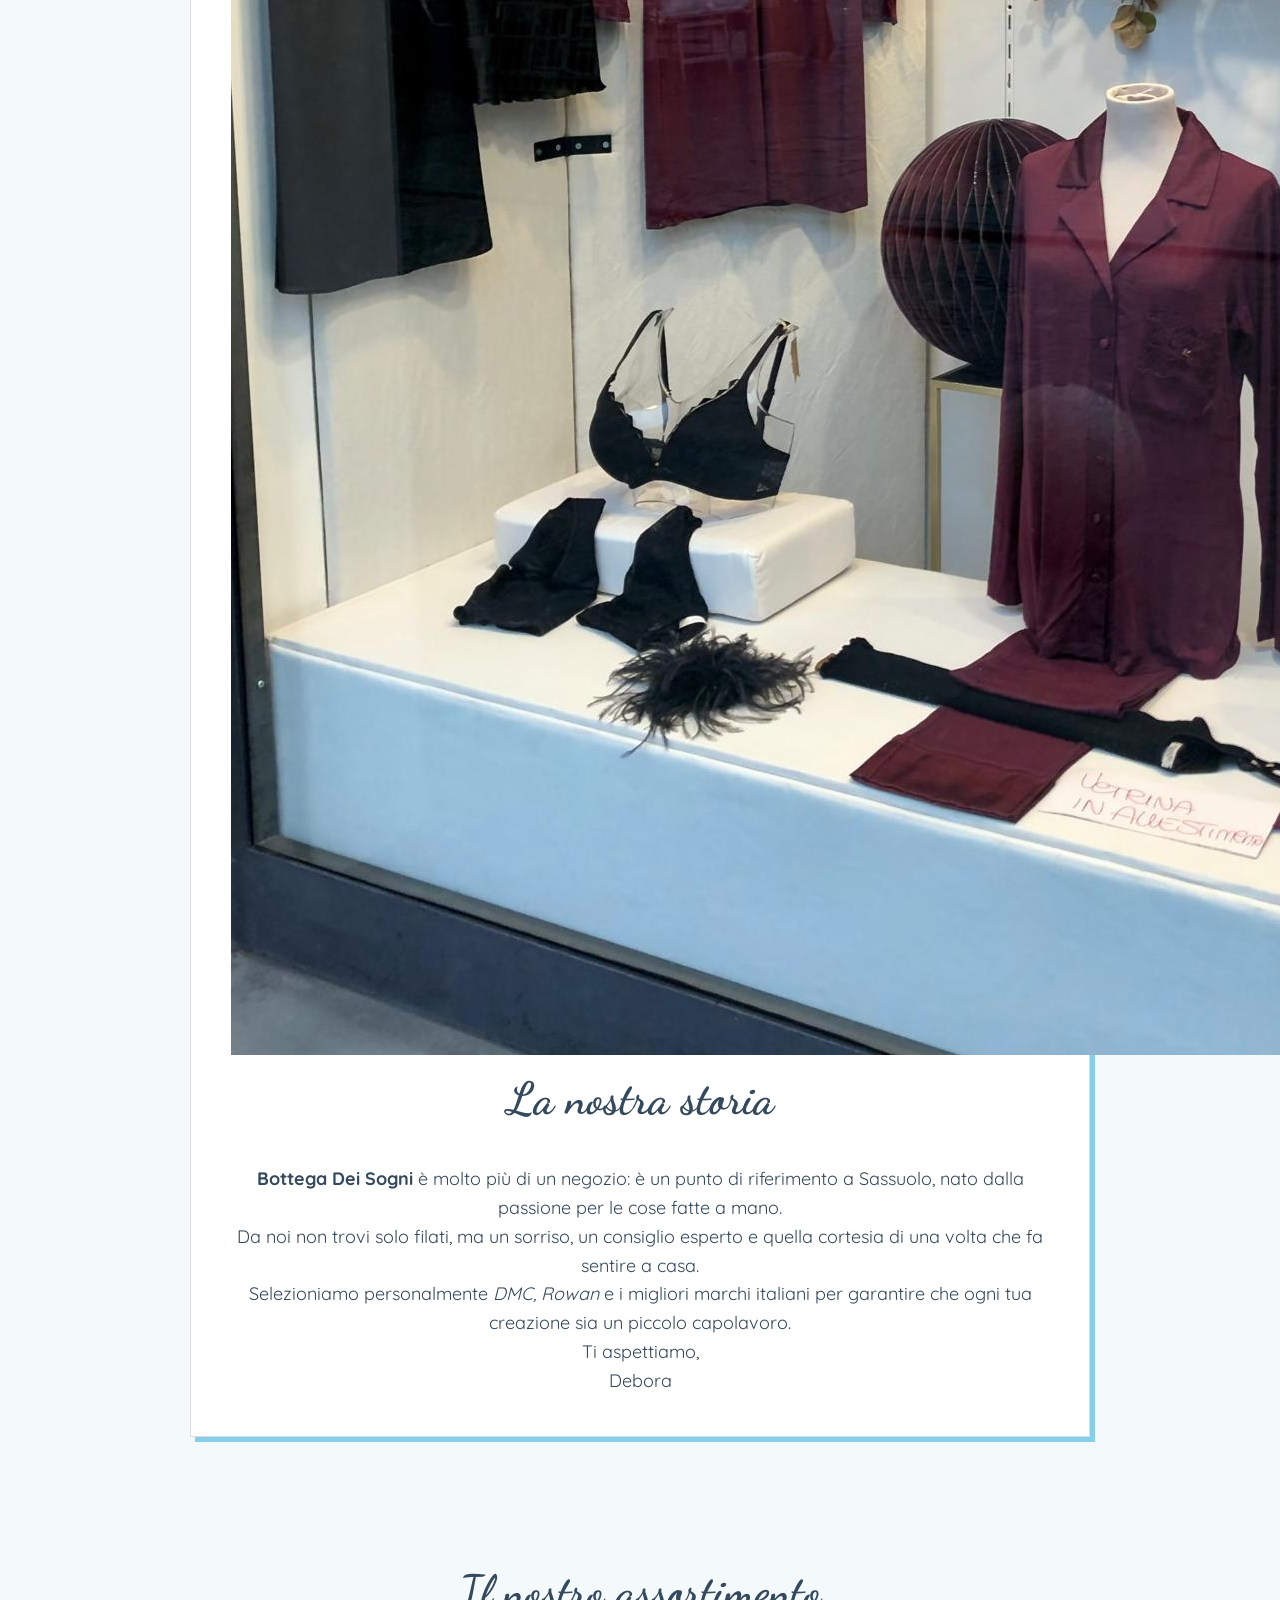
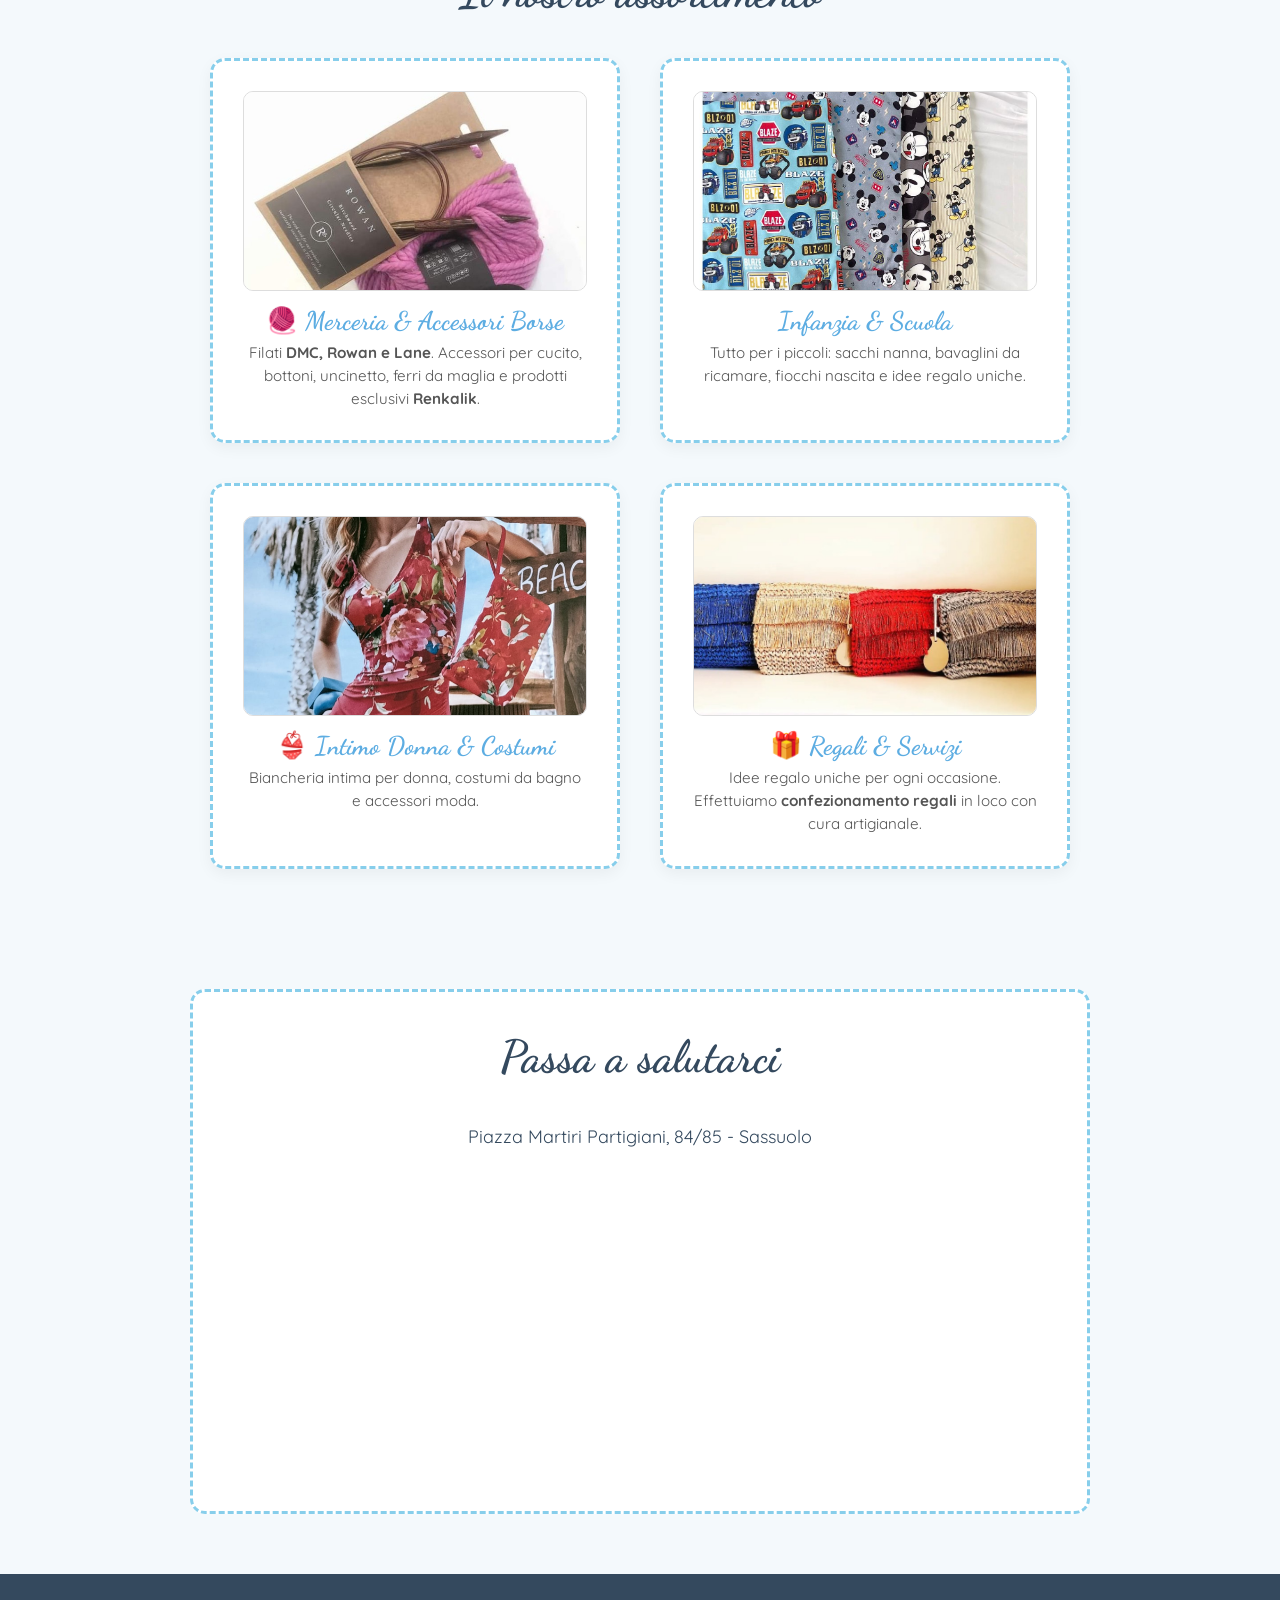
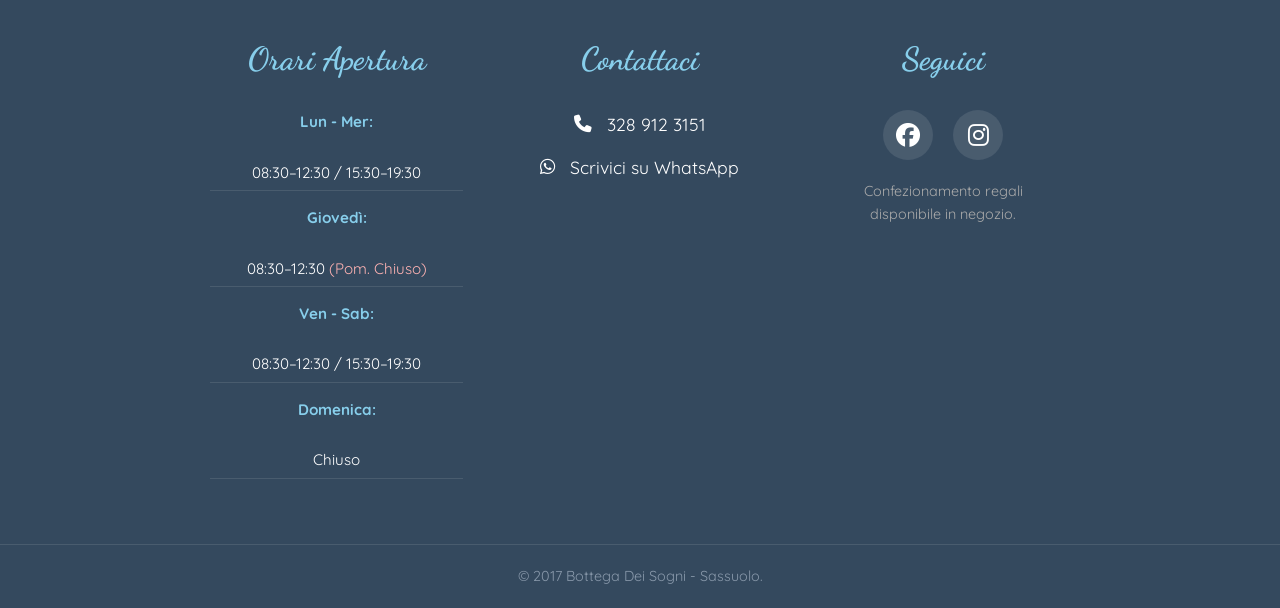
==== commit c70609a7: "Add files via upload" ====
--- a/index.html
+++ b/index.html
@@ -4,6 +4,7 @@
     <meta charset="UTF-8">
     <meta name="viewport" content="width=device-width, initial-scale=1.0">
     <title>Bottega Dei Sogni - Sassuolo</title>
+    <link href="https://unpkg.com/aos@2.3.1/dist/aos.css" rel="stylesheet">
     <link rel="stylesheet" href="BottegaDeiSogni.css">
     <link rel="stylesheet" href="https://cdnjs.cloudflare.com/ajax/libs/font-awesome/6.5.1/css/all.min.css">
     <link href="https://fonts.googleapis.com/css2?family=Dancing+Script:wght@700&family=Quicksand:wght@400;600&display=swap" rel="stylesheet">
@@ -102,10 +103,25 @@
     </section>
 
     <section id="chi-siamo" class="container section-padding">
-        <div class="paper-effect">
-            <h2>La nostra storia</h2>
-            <p>Bottega Dei Sogni è molto più di un negozio: è un punto di riferimento a Sassuolo noto per la <strong>disponibilità e la cortesia</strong>.</p>
-            <p>Offriamo una selezione curata di filati, intimo e tutto il necessario per i tuoi hobby creativi, con un servizio attento e personale.</p>
+        <div class="paper-effect story-layout">
+
+            <div class="story-image" data-aos="fade-right">
+                <img src="foto2.jpeg" alt="Interno Bottega dei Sogni">
+            </div>
+            
+
+            <div class="story-text" data-aos="fade-left">
+                <h2>La nostra storia</h2>
+                <p><strong>Bottega Dei Sogni</strong> è molto più di un negozio: è un punto di riferimento a Sassuolo, nato dalla passione per le cose fatte a mano.</p>
+                <p>Da noi non trovi solo filati, ma un sorriso, un consiglio esperto e quella cortesia di una volta che fa sentire a casa.</p>
+                <p>Selezioniamo personalmente <em>DMC, Rowan</em> e i migliori marchi italiani per garantire che ogni tua creazione sia un piccolo capolavoro.</p>
+
+                <div class="firma">
+                    <p>Ti aspettiamo,</p>
+                    <span class="firma-nome">Debora</span>
+                </div>
+            </div>
+
         </div>
     </section>
 
@@ -114,26 +130,26 @@
             <h2>Il nostro assortimento</h2>
 
             <div class="grid">
-                <div class="card stitch-border">
+                <div class="card stitch-border" data-aos="fade-up">
                     <img src="merceria.jpg" alt="Filati e Merceria Sassuolo" class="card-img">
                     <h3>🧶 Merceria & Accessori Borse</h3>
                     <p>Filati <strong>DMC, Rowan e Lane</strong>. Accessori per cucito, bottoni, uncinetto, ferri da maglia e prodotti esclusivi <strong>Renkalik</strong>.</p>
                 </div>
 
-                <div class="card">
+                <div class="card" data-aos="fade-up" data-aos-delay="100">
                     <div class="card-image-box"> <img src="foto12.jpeg" alt="Corredino e Infanzia" class="card-img">
                     </div>
                     <h3>Infanzia & Scuola</h3>
                     <p>Tutto per i piccoli: sacchi nanna, bavaglini da ricamare, fiocchi nascita e idee regalo uniche.</p>
                 </div>
             
-                <div class="card stitch-border">
+                <div class="card stitch-border" data-aos="fade-up" data-aos-delay="200">
                     <img src="foto5.jpeg" alt="Intimo Donna Sassuolo" class="card-img">
                     <h3>👙 Intimo Donna & Costumi</h3>
                     <p>Biancheria intima per donna, costumi da bagno e accessori moda.</p>
                 </div>
             
-                <div class="card stitch-border">
+                <div class="card stitch-border" data-aos="fade-up" data-aos-delay="300">
                     <img src="regalo.jpg" alt="Idee Regalo e Confezioni" class="card-img">
                     <h3>🎁 Regali & Servizi</h3>
                     <p>Idee regalo uniche per ogni occasione. Effettuiamo <strong>confezionamento regali</strong> in loco con cura artigianale.</p>
@@ -144,7 +160,7 @@
     </section>
 
     <section id="contatti" class="container section-padding">
-        <div class="contact-box stitch-border">
+        <div class="contact-box stitch-border" data-aos="zoom-in">
             <h2>Passa a salutarci</h2>
             <p>Piazza Martiri Partigiani, 84/85 - Sassuolo</p>
             
@@ -207,6 +223,15 @@
             <p>&copy; 2017 Bottega Dei Sogni - Sassuolo.</p>
         </div>
     </footer>
+
+    <script src="https://unpkg.com/aos@2.3.1/dist/aos.js"></script>
+    <script>
+      AOS.init({
+          duration: 1000, /* Durata animazione in millisecondi */
+          once: true,     /* L'animazione avviene solo la prima volta che scorri */
+      });
+    </script>
+
     <script>
         let currentSlide = 0;
         const slides = document.querySelectorAll('.slide');
@@ -240,6 +265,4 @@
         <i class="fab fa-whatsapp"></i>
     </a>
 </body>
-</html>
-
-
+</html> 
--- a/BottegaDeiSogni.css
+++ b/BottegaDeiSogni.css
@@ -160,21 +160,65 @@
 /* --- GRIGLIA PRODOTTI --- */
 
 
-.grid {
+/* --- GRIGLIA PRODOTTI (Versione 2x2 Perfetta) --- */
+
+.grid { /* (O .prodotti-grid se hai usato quel nome nell'HTML) */
     display: grid;
-    grid-template-columns: repeat(auto-fit, minmax(250px, 1fr));
-    gap: 40px;
-}
-#prodotti {
-    background-color: transparent; /* <--- FONDAMENTALE: Toglie il bianco e mostra le strisce */
-    padding: 60px 0; /* Mantiene lo spazio sopra e sotto */
-}
-
-/* Assicuriamoci che le CARD rimangano bianche, altrimenti non si legge il testo sulle strisce */
+    gap: 40px; /* Spazio tra le card */
+    
+    /* 1. MOBILE (Schermi piccoli): 1 colonna sola */
+    grid-template-columns: 1fr;
+}
+
+/* 2. TABLET E PC (Schermi > 700px): Esattamente 2 colonne */
+@media (min-width: 700px) {
+    .grid { /* (Ricorda di cambiare nome se usi .prodotti-grid) */
+        
+        /* Questo è il comando magico: crea 2 frazioni uguali */
+        grid-template-columns: repeat(2, 1fr); 
+        
+        /* Opzionale: se hai uno schermo ENORME (es. TV) e li vuoi 4 in fila, 
+           puoi aggiungere una media query più grande. 
+           Ma per ora questo ti garantisce il 2x2 che volevi. */
+    }
+}
+/* --- AGGIORNAMENTO CARD PRODOTTI (Più Spazio e Titoli Compatti) --- */
+
 .card {
-    background-color: #ffffff; /* Le schede devono essere bianche */
-    /* ... lascia le altre regole che c'erano (border, padding, ecc.) ... */
-}       
+    background-color: #ffffff;
+    /* 1. RISOLTO: Aumentiamo il padding a 30px. 
+       Così il testo non toccherà mai i bordi, neanche su mobile. */
+    padding: 30px; 
+    
+    border-radius: 15px;
+    border: 3px dashed var(--azzurro); /* Il tuo bordo tratteggiato */
+    text-align: center;
+    transition: all 0.4s ease;
+    overflow: hidden; /* Serve per l'effetto zoom della foto */
+    
+    /* Aggiungi un'ombra leggera di base per staccarle dallo sfondo */
+    box-shadow: 0 5px 15px rgba(0,0,0,0.05);
+}
+
+.card h3 {
+    font-family: var(--font-titoli);
+    
+    /* 2. RISOLTO: Titolo più piccolo e compatto */
+    font-size: 1.6rem; /* Prima era 2rem (troppo grande) */
+    
+    color: var(--azzurro-dark);
+    
+    /* 3. RISOLTO: Avviciniamo il titolo al testo sotto */
+    margin-top: 15px;    /* Spazio dalla foto */
+    margin-bottom: 5px;  /* Spazio ridotto verso la descrizione */
+    line-height: 1.2;    /* Se il titolo va su due righe, le righe sono vicine */
+}
+
+.card p {
+    font-size: 0.95rem;  /* Testo leggermente più piccolo ed elegante */
+    color: #555;         /* Grigio scuro invece di nero (più morbido) */
+    line-height: 1.5;
+}
 
 /* QUESTA CLASSE CREA L'EFFETTO CUCITURA */
 .stitch-border {
@@ -188,12 +232,6 @@
     border-color: var(--azzurro-dark);
 }
 
-.card h3 {
-    font-family: var(--font-titoli);
-    font-size: 2rem;
-    color: var(--azzurro-dark);
-    margin-bottom: 10px;
-}
 
 /* --- CONTATTI E FOOTER --- */
 .contact-box {
@@ -613,4 +651,4 @@
         right: 20px;
         font-size: 28px;
     }
-}+}
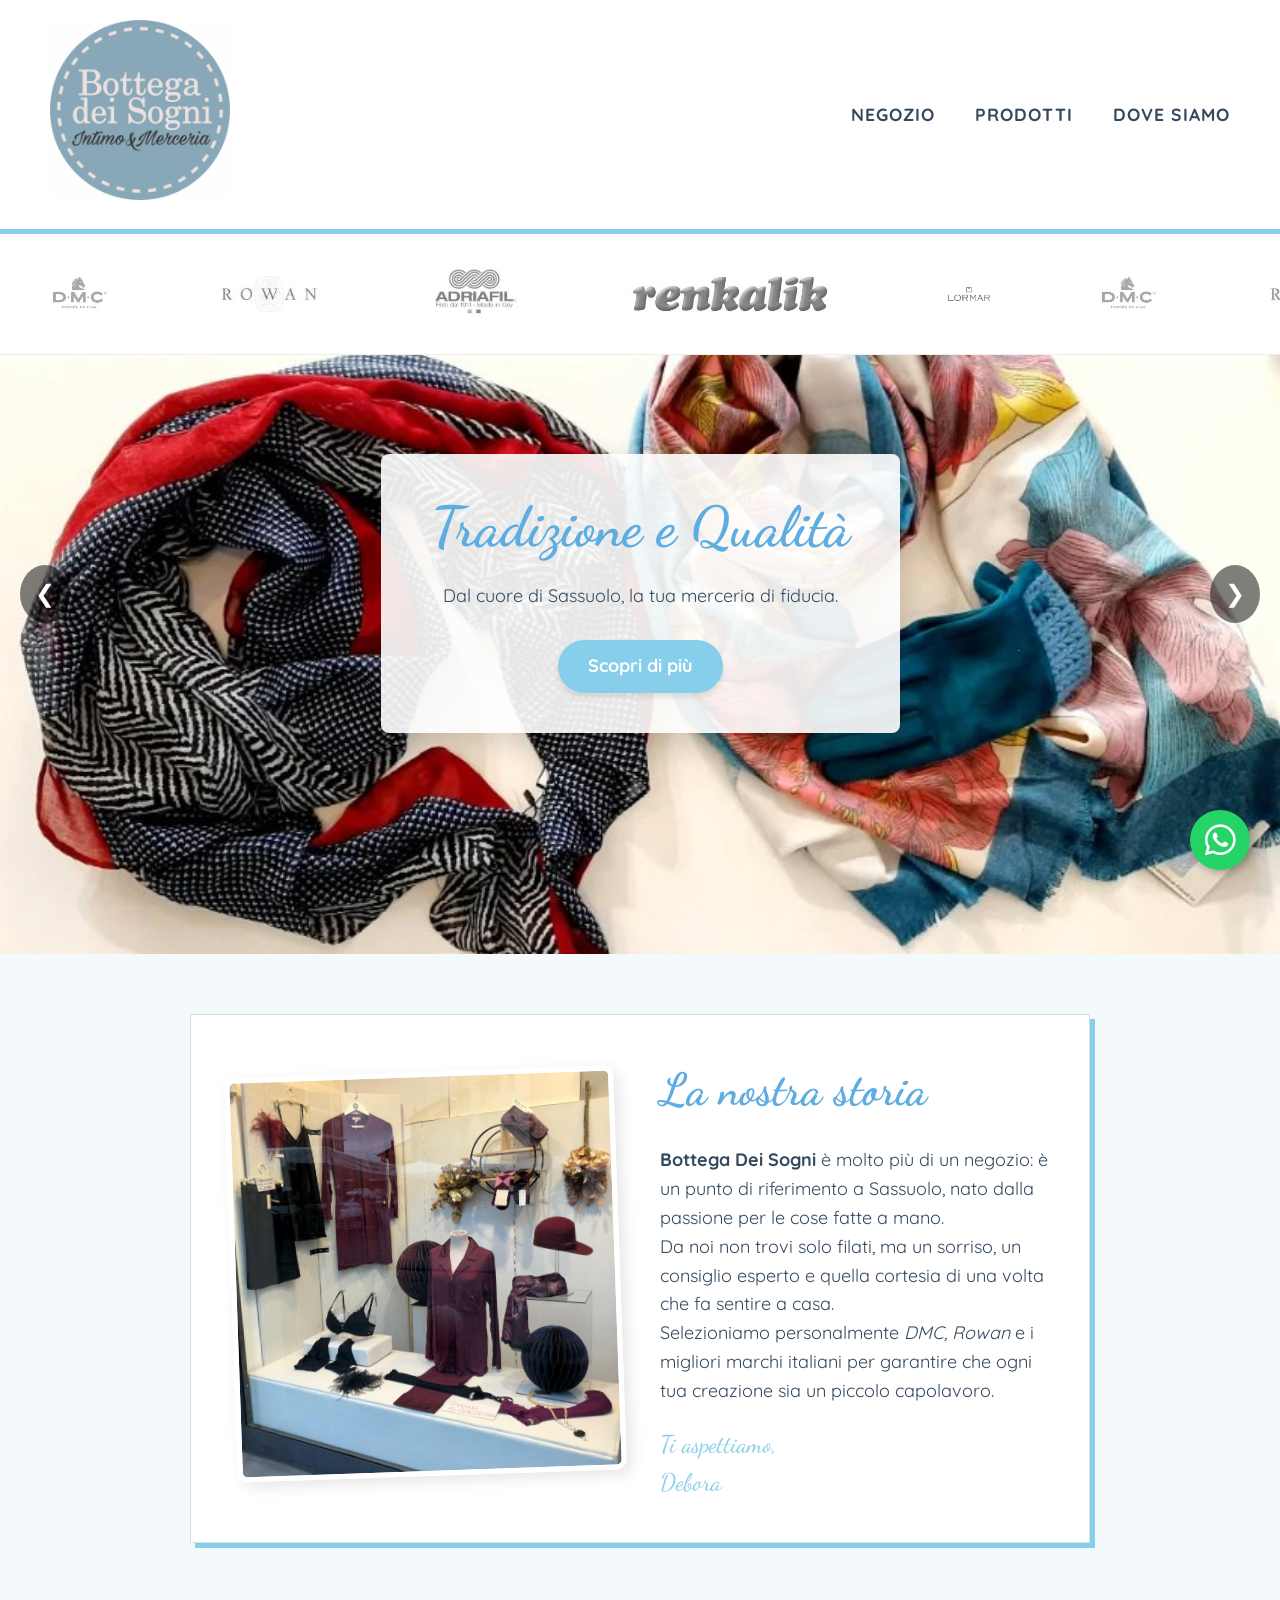
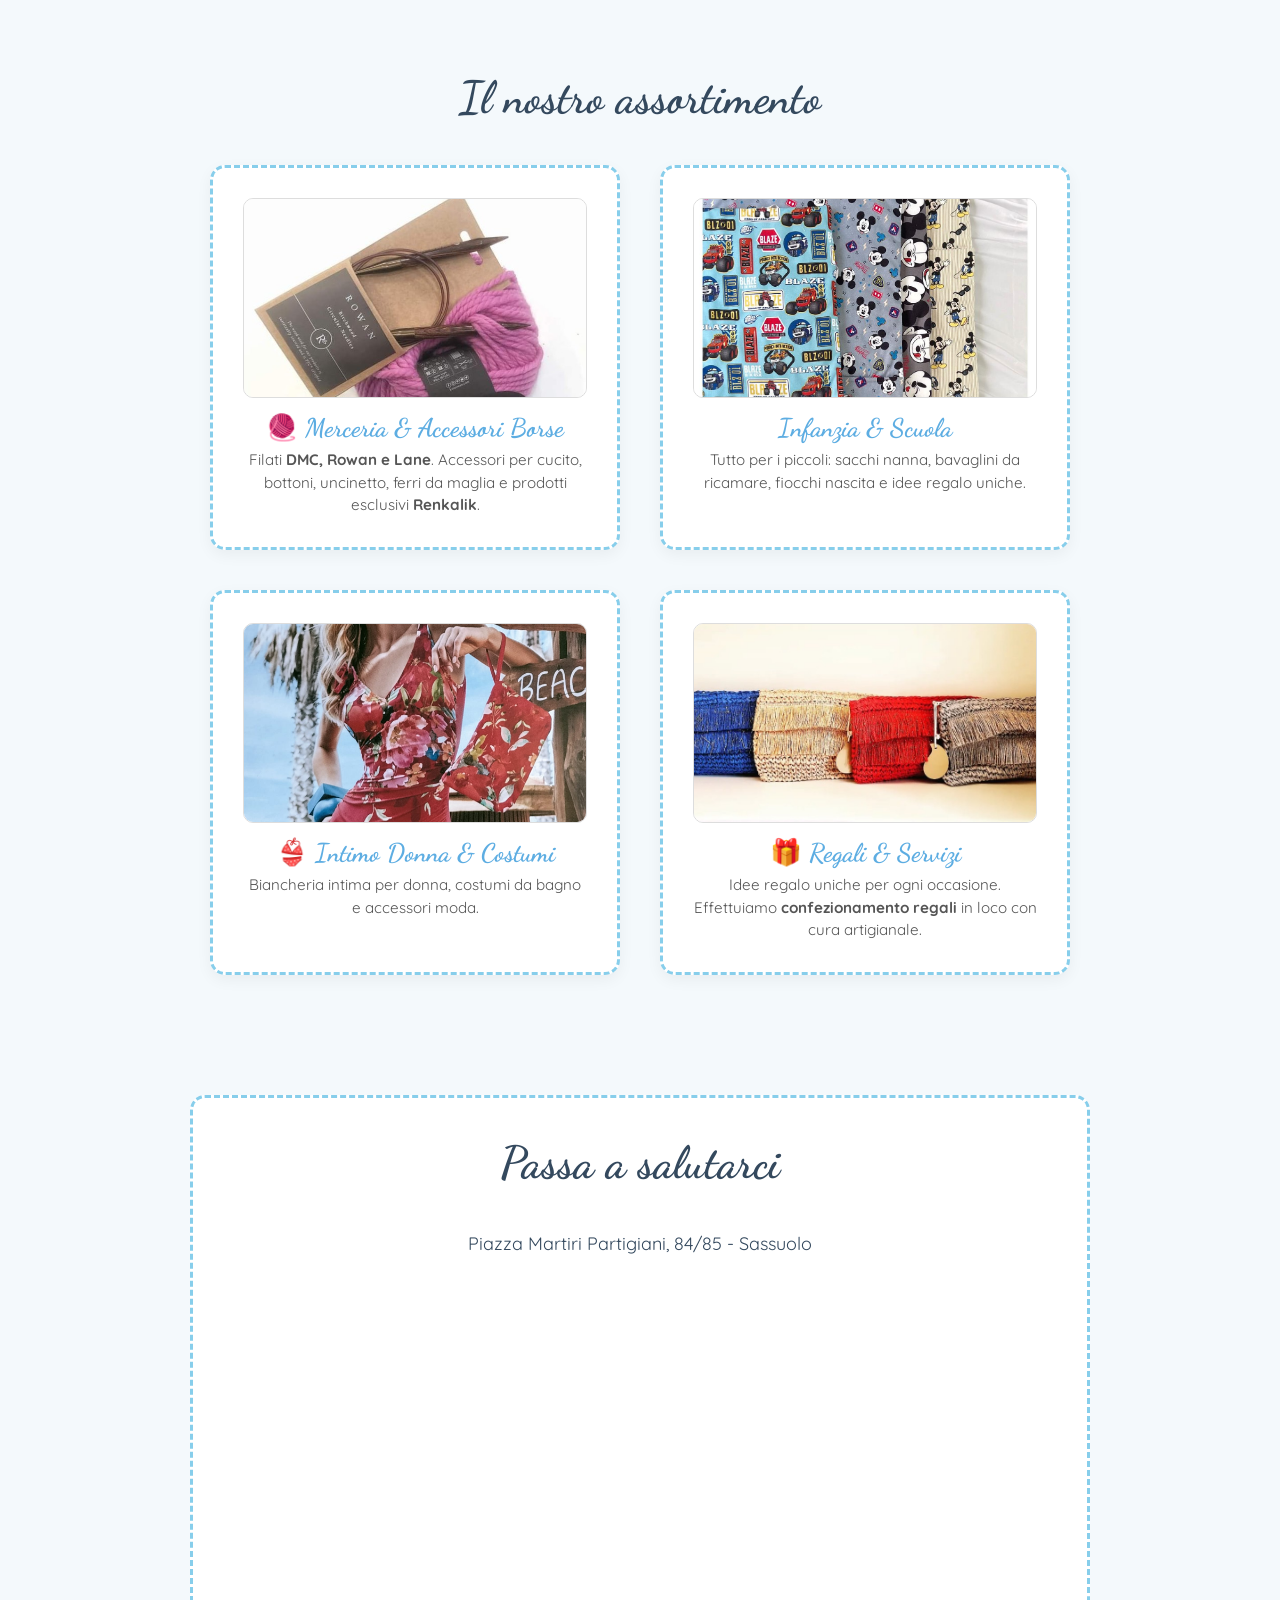
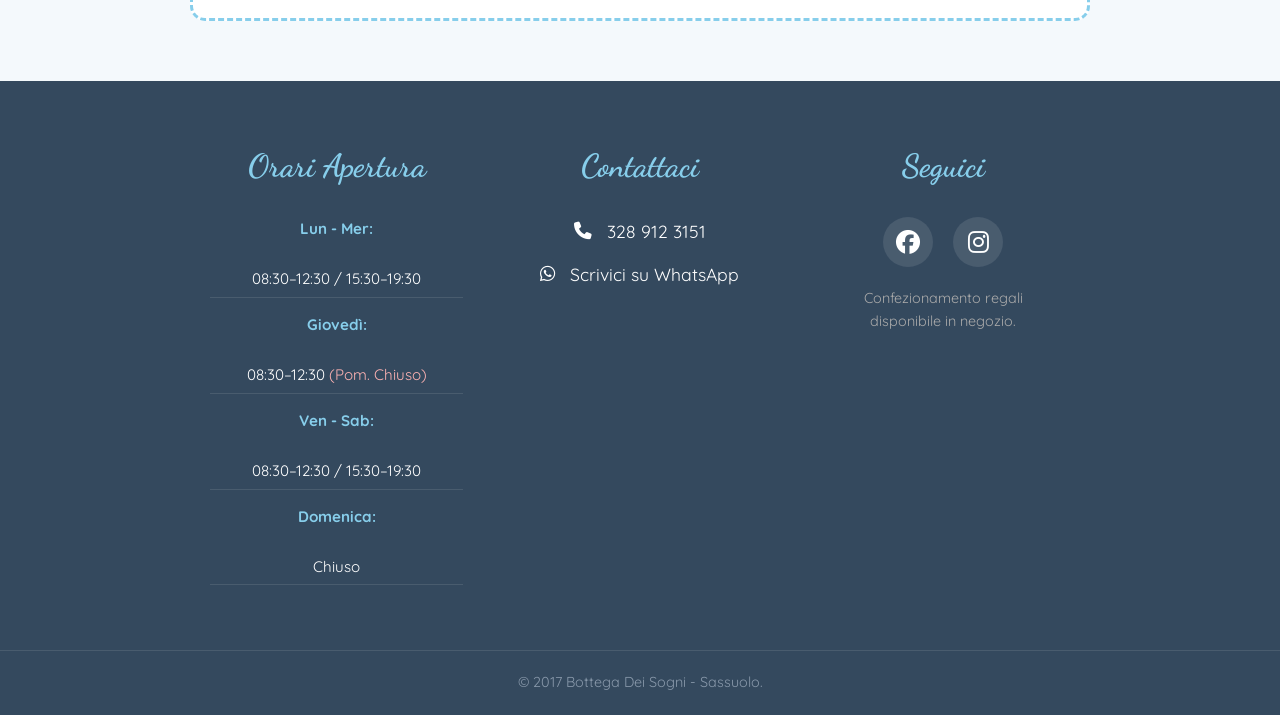
==== commit d2470c94: "Versione 2.1" ====
--- a/index.html
+++ b/index.html
@@ -3,7 +3,18 @@
 <head>
     <meta charset="UTF-8">
     <meta name="viewport" content="width=device-width, initial-scale=1.0">
-    <title>Bottega Dei Sogni - Sassuolo</title>
+    <title>Bottega Dei Sogni | Merceria, Filati e Intimo a Sassuolo</title>
+
+    <meta name="description" content="Storica merceria a Sassuolo. Vendita filati DMC e Rowan, intimo donna, costumi, accessori moda e corredino neonato. Confezionamento regali artigianale.">
+    <meta name="keywords" content="merceria sassuolo, filati, lana, intimo donna, dmc, rowan, idee regalo, modena">
+
+    <meta property="og:title" content="Bottega Dei Sogni - Merceria e Intimo a Sassuolo">
+    <meta property="og:description" content="Filati pregiati, intimo, ricamo e idee regalo. Vieni a trovarci in centro a Sassuolo!">
+    <meta property="og:image" content="https://cobraa0606.github.io/bottega-dei-sogni/foto2.jpeg"> 
+    <meta property="og:url" content="https://cobraa0606.github.io/bottega-dei-sogni/">
+    <meta property="og:type" content="website">
+
+    <link rel="icon" type="image/jpeg" href="logo-negozio.jpeg">
     <link href="https://unpkg.com/aos@2.3.1/dist/aos.css" rel="stylesheet">
     <link rel="stylesheet" href="BottegaDeiSogni.css">
     <link rel="stylesheet" href="https://cdnjs.cloudflare.com/ajax/libs/font-awesome/6.5.1/css/all.min.css">
@@ -18,7 +29,7 @@
             </div>
             <nav>
                 <ul>
-                    <li><a href="#chi-siamo">La Bottega</a></li>
+                    <li><a href="#chi-siamo">Negozio</a></li>
                     <li><a href="#prodotti">Prodotti</a></li>
                     <li><a href="#contatti">Dove Siamo</a></li>
                 </ul>
--- a/BottegaDeiSogni.css
+++ b/BottegaDeiSogni.css
@@ -652,3 +652,85 @@
         font-size: 28px;
     }
 }
+
+/* --- NUOVO LAYOUT CHI SIAMO (Story) --- */
+
+/* Il contenitore principale diventa flessibile */
+.story-layout {
+    display: flex;
+    align-items: center; /* Centra verticalmente */
+    gap: 40px; /* Spazio tra foto e testo */
+    text-align: left; /* Il testo torna allineato a sinistra, più leggibile */
+    overflow: hidden; /* Per arrotondare anche l'immagine */
+}
+
+/* Gestione Immagine */
+.story-image {
+    flex: 1; /* Prende il 50% dello spazio */
+}
+
+.story-image img {
+    width: 100%;
+    height: auto;
+    border-radius: 10px;
+    box-shadow: 5px 5px 15px rgba(0,0,0,0.1);
+    transform: rotate(-2deg); /* Un tocco artistico: foto leggermente storta */
+    border: 5px solid white; /* Effetto polaroid */
+}
+
+/* Gestione Testo */
+.story-text {
+    flex: 1; /* Prende l'altro 50% */
+}
+
+.story-text h2 {
+    text-align: left; /* Titolo a sinistra */
+    margin-bottom: 20px;
+    color: var(--azzurro-dark);
+}
+
+.firma {
+    margin-top: 20px;
+    font-family: var(--font-titoli);
+    font-size: 1.5rem;
+    color: var(--azzurro);
+}
+
+/* MOBILE: Su schermi piccoli, torna tutto in colonna */
+@media (max-width: 768px) {
+    .story-layout {
+        flex-direction: column; /* Uno sopra l'altro */
+        text-align: center;
+    }
+    
+    .story-text h2 {
+        text-align: center;
+    }
+    
+    .story-image img {
+        transform: rotate(0deg); /* Raddrizziamo la foto su mobile */
+        max-width: 80%; /* Non troppo gigante */
+    }
+}
+
+@media (max-width: 768px) {
+    /* Header più sottile su mobile */
+    header {
+        padding: 5px 0; 
+    }
+    
+    /* Logo più piccolo per non disturbare */
+    #main-logo {
+        max-width: 120px; 
+    }
+
+    /* Menu più compatto */
+    nav ul {
+        gap: 15px;      /* Meno spazio tra le parole */
+        margin-top: 5px;
+    }
+    
+    nav a {
+        font-size: 0.9rem; /* Testo leggermente più piccolo */
+    }
+}
